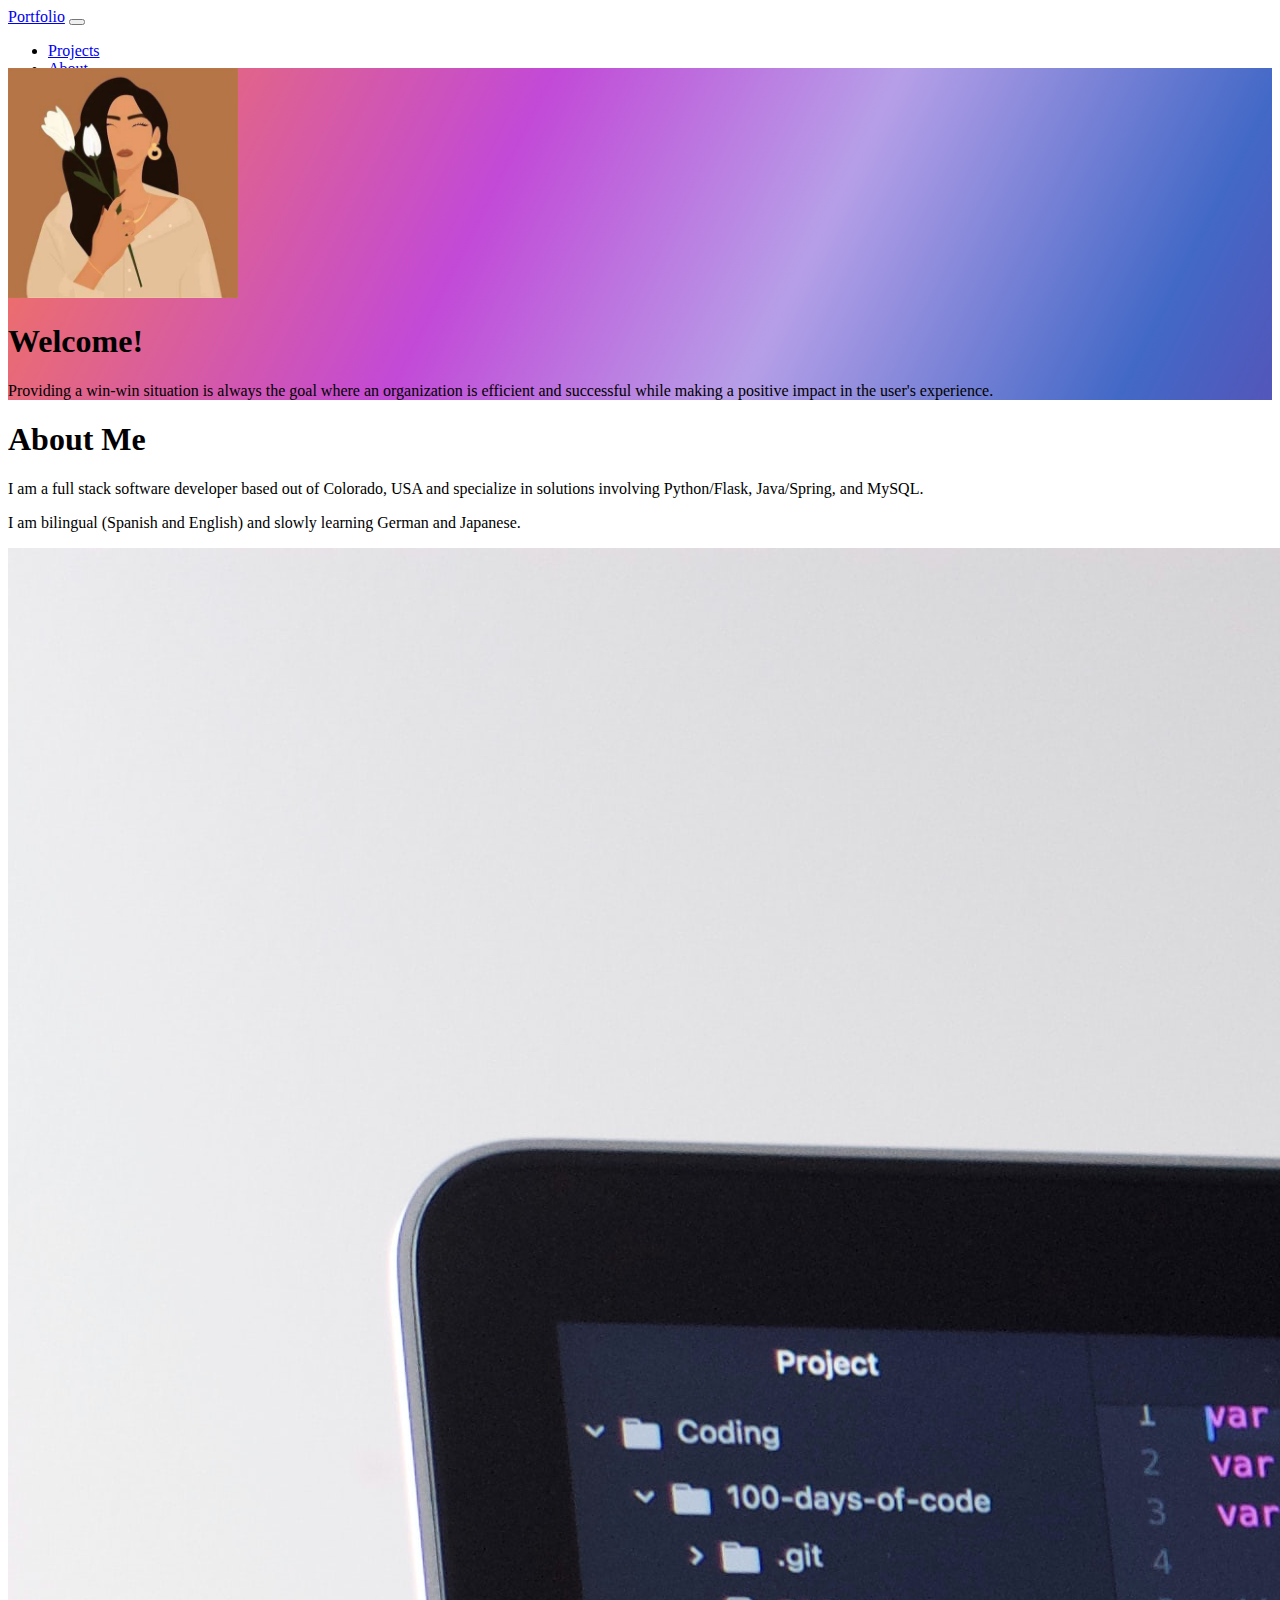
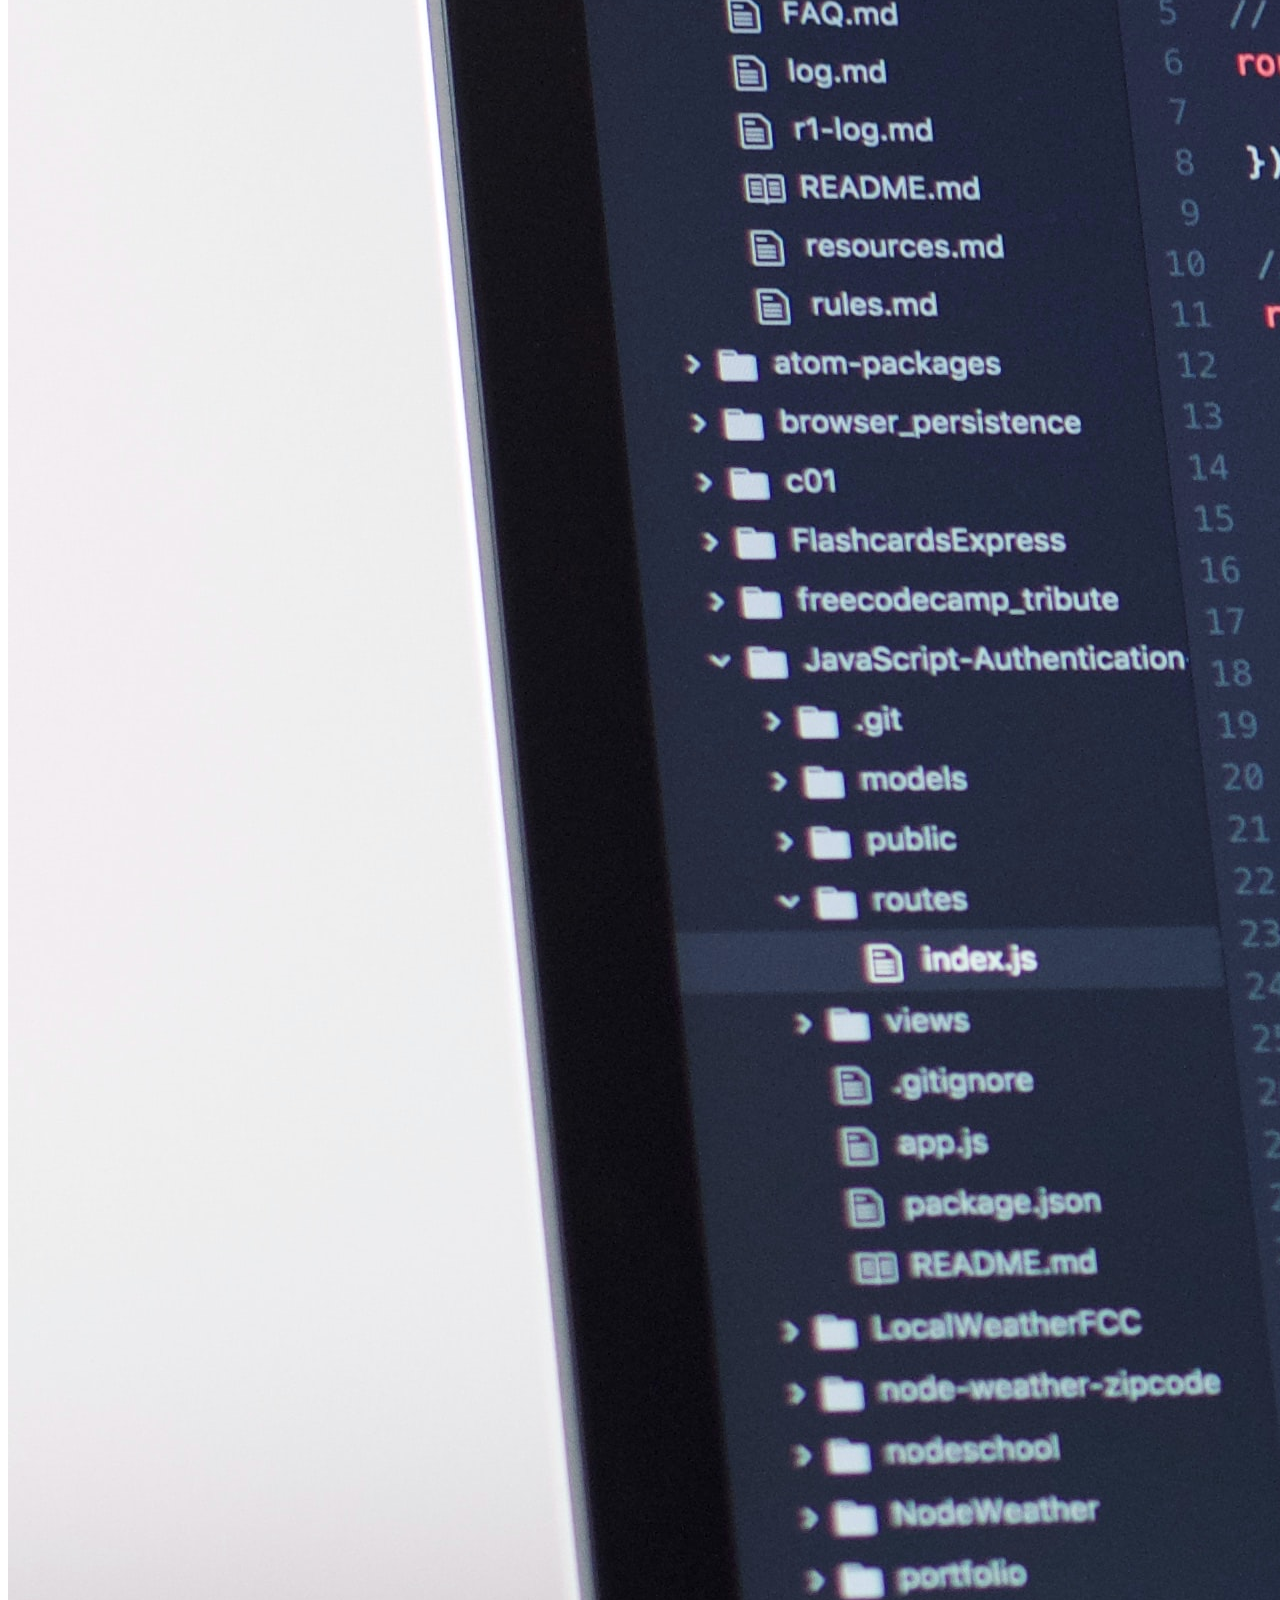
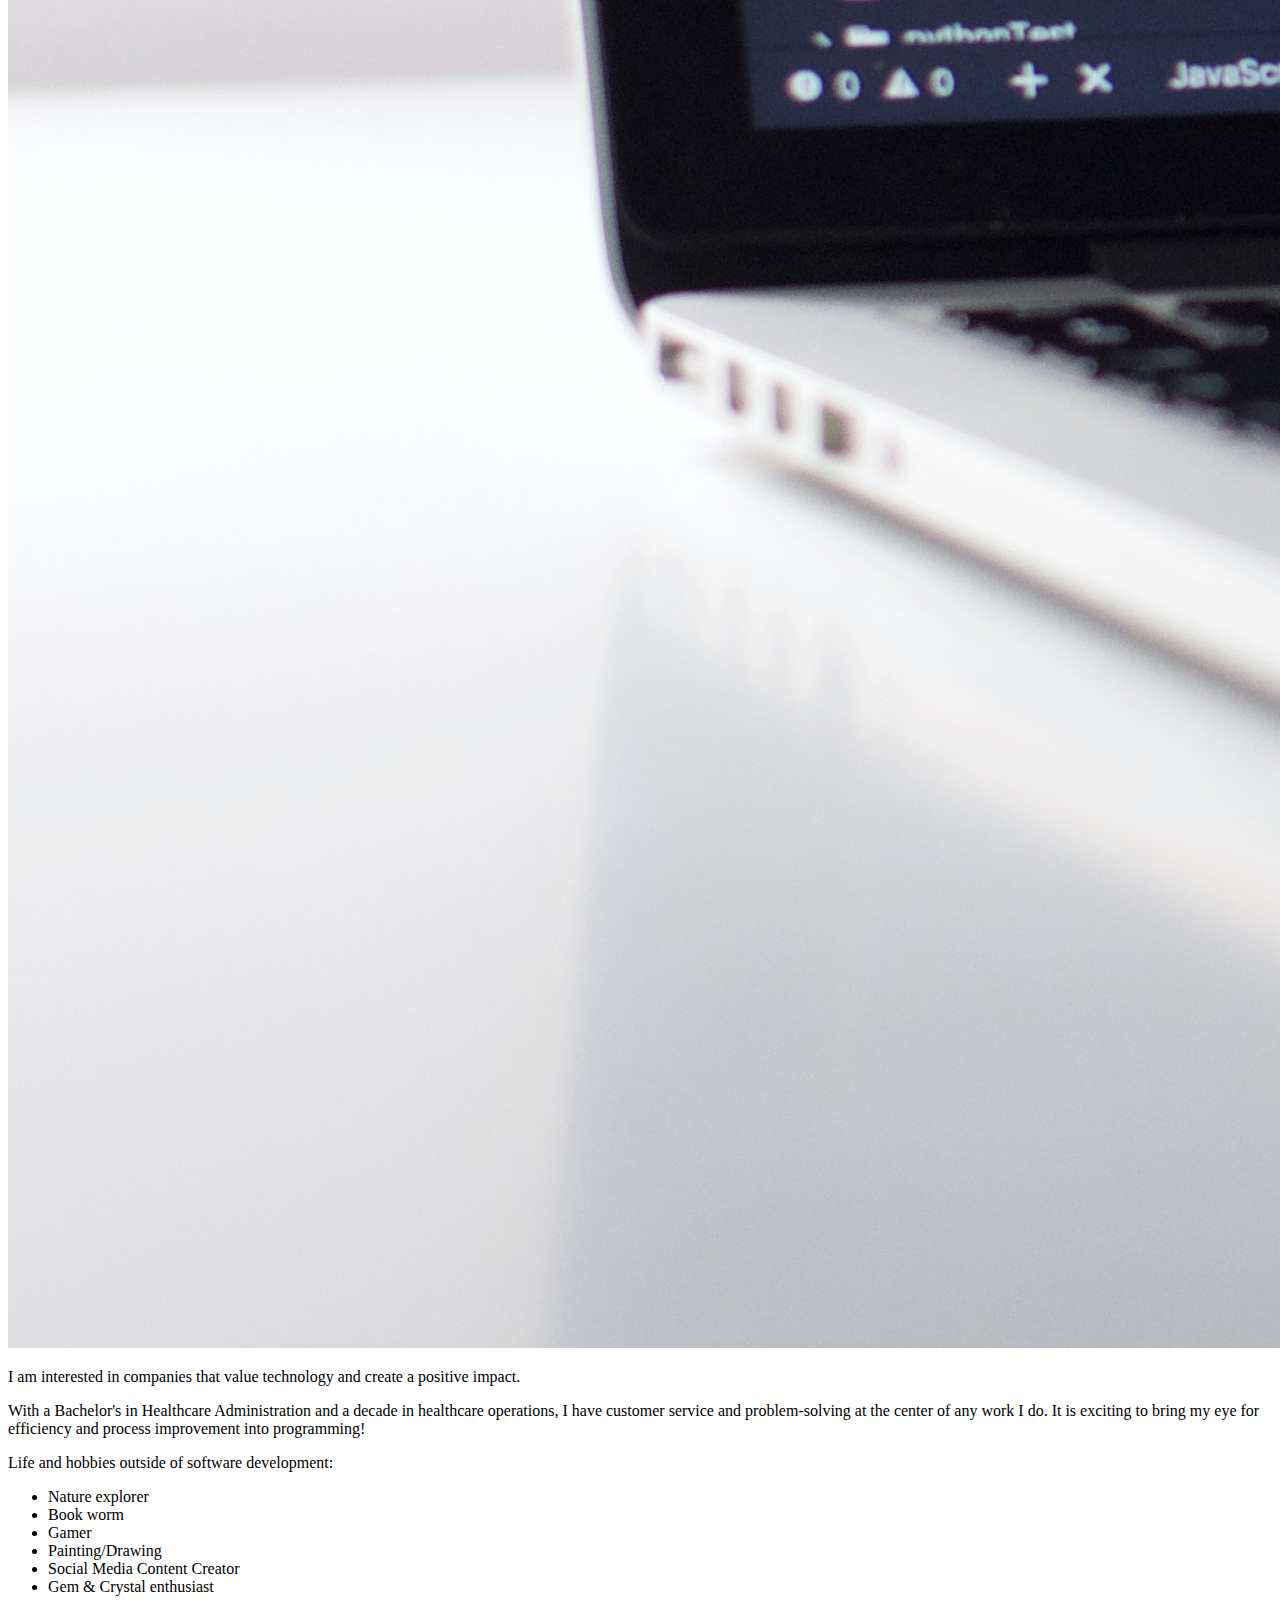
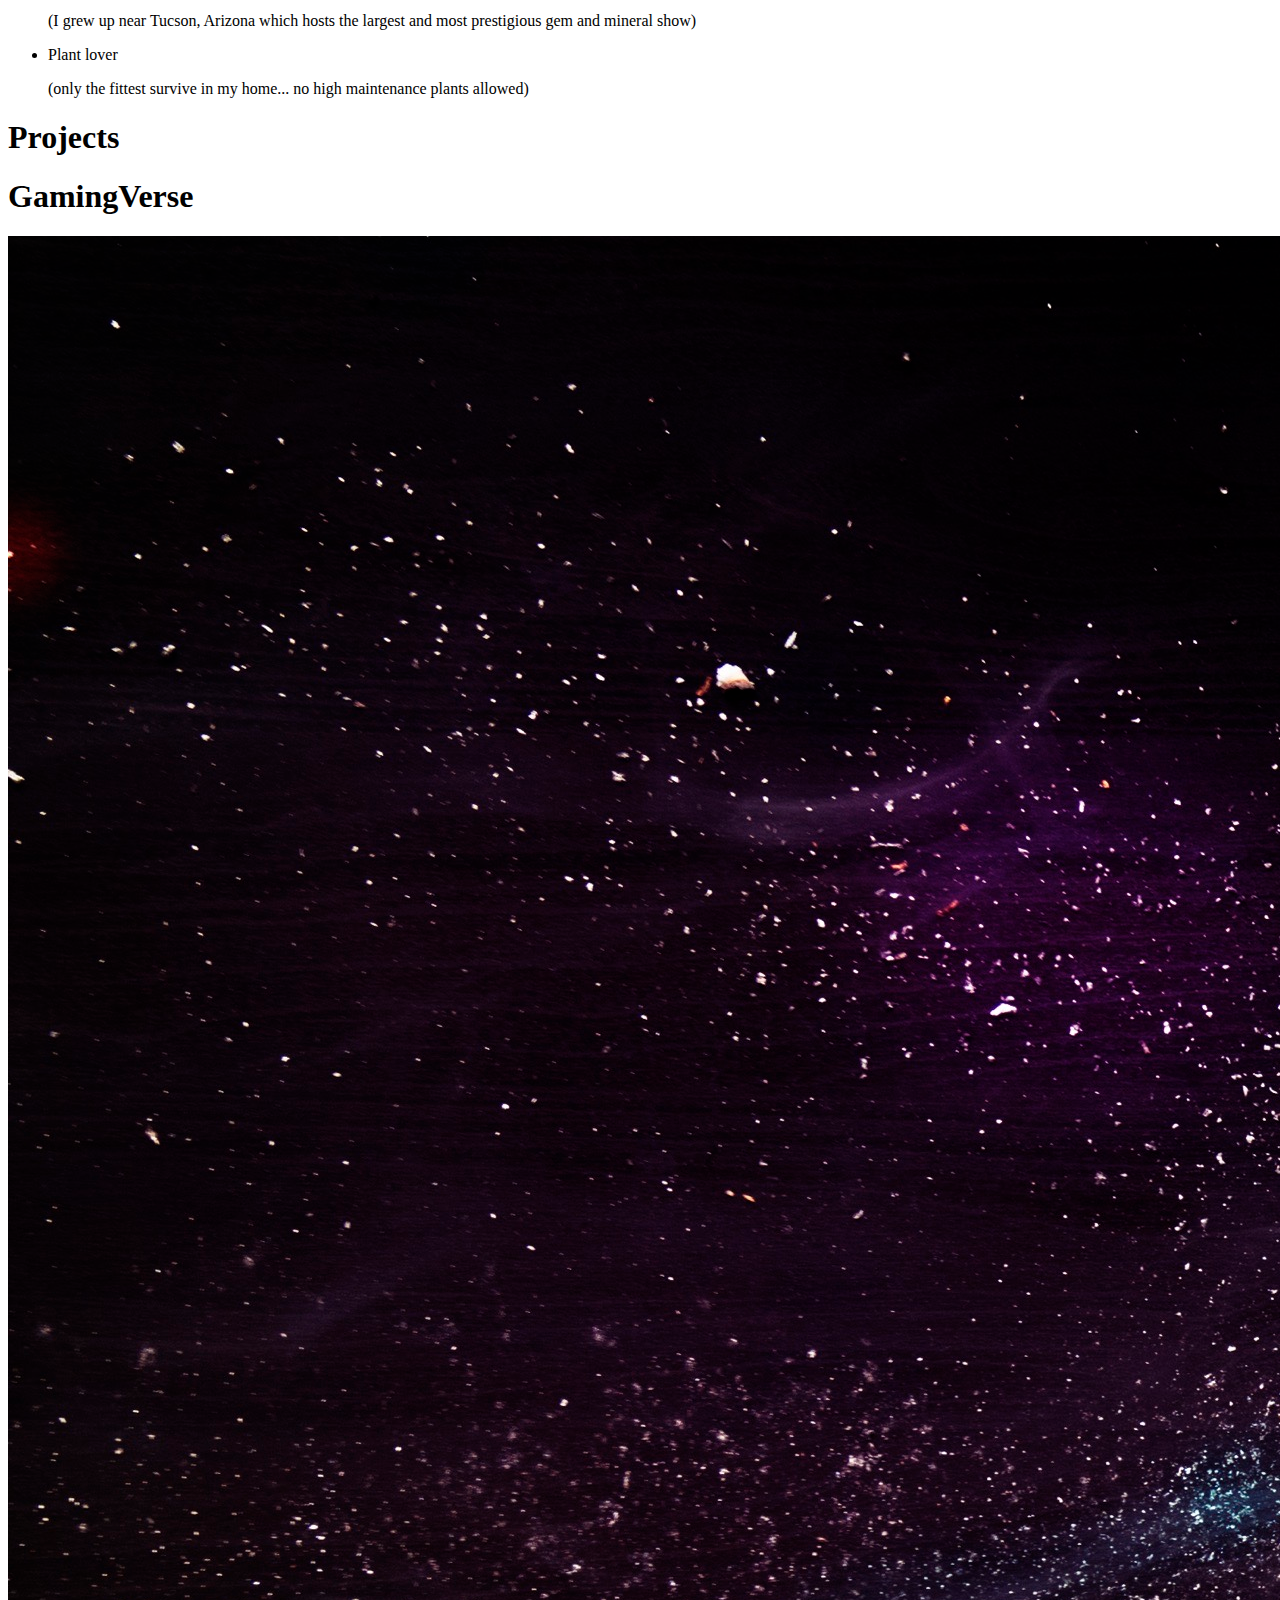
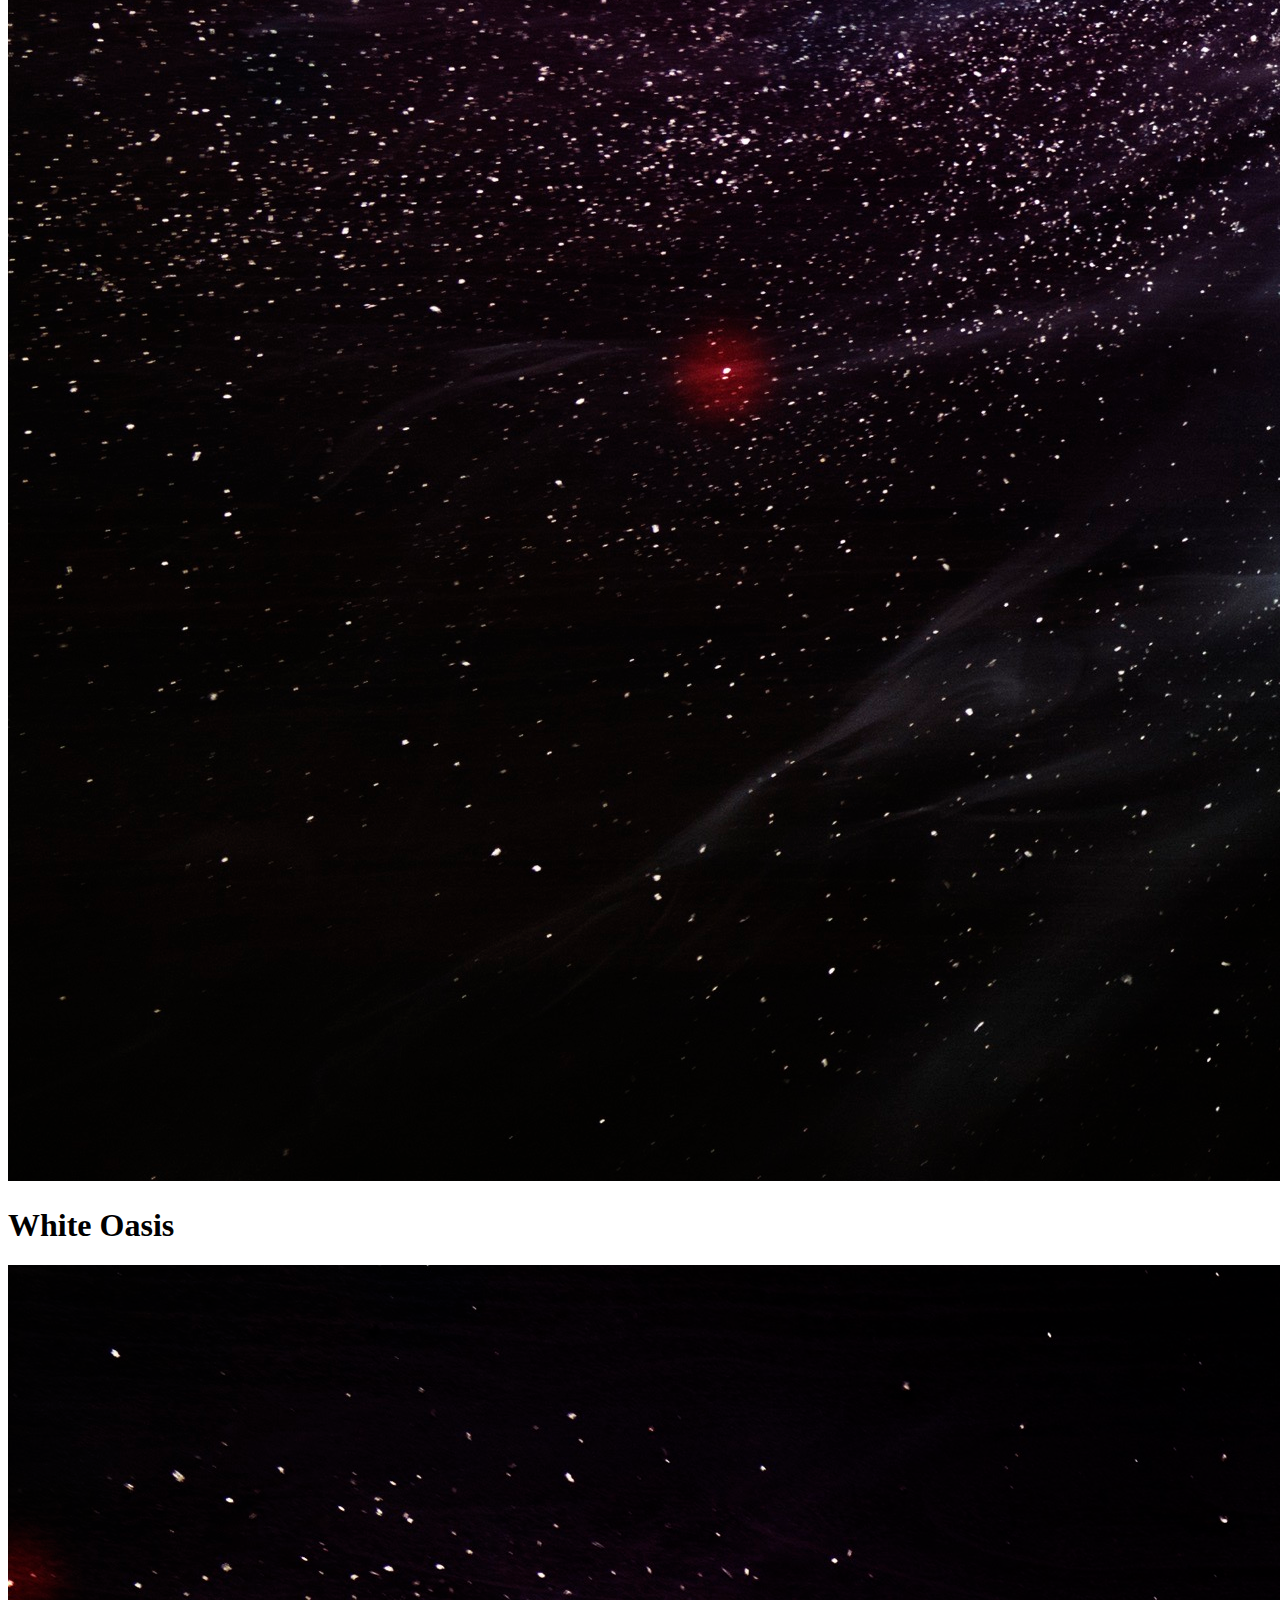
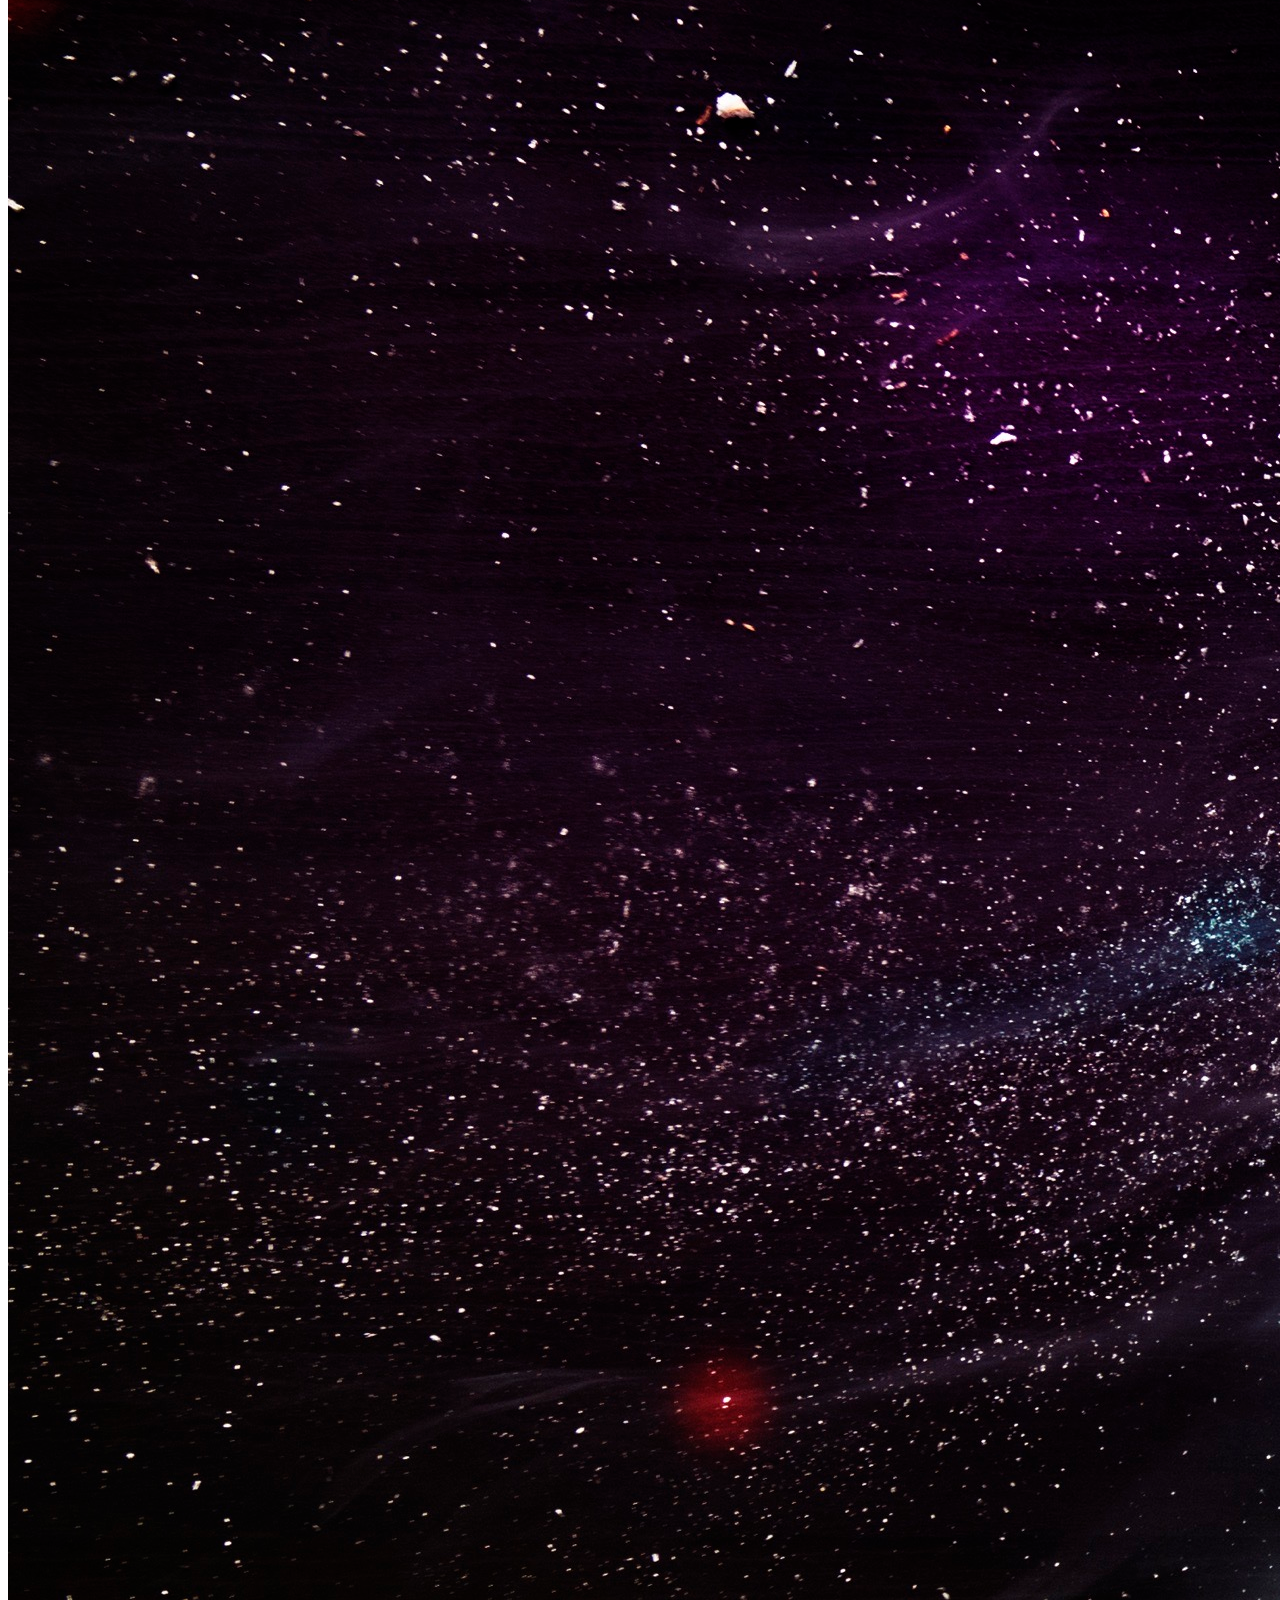
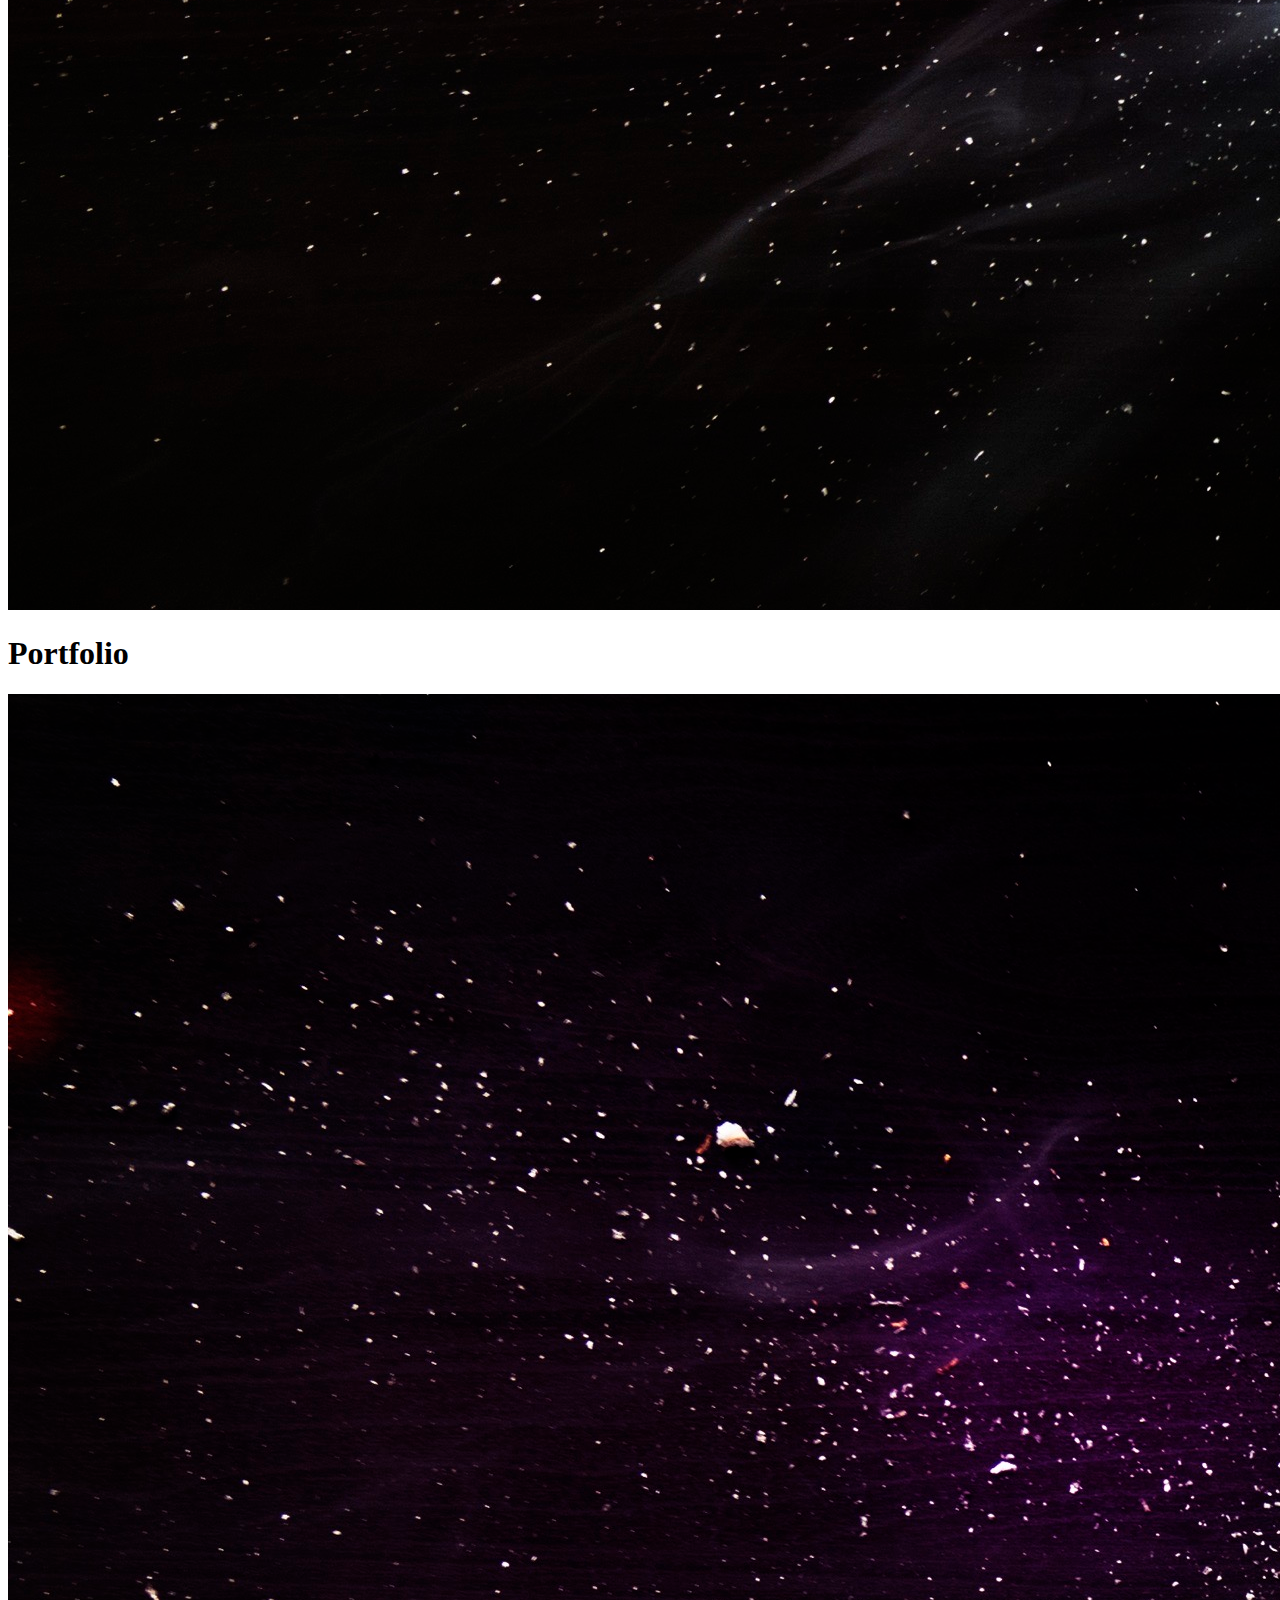
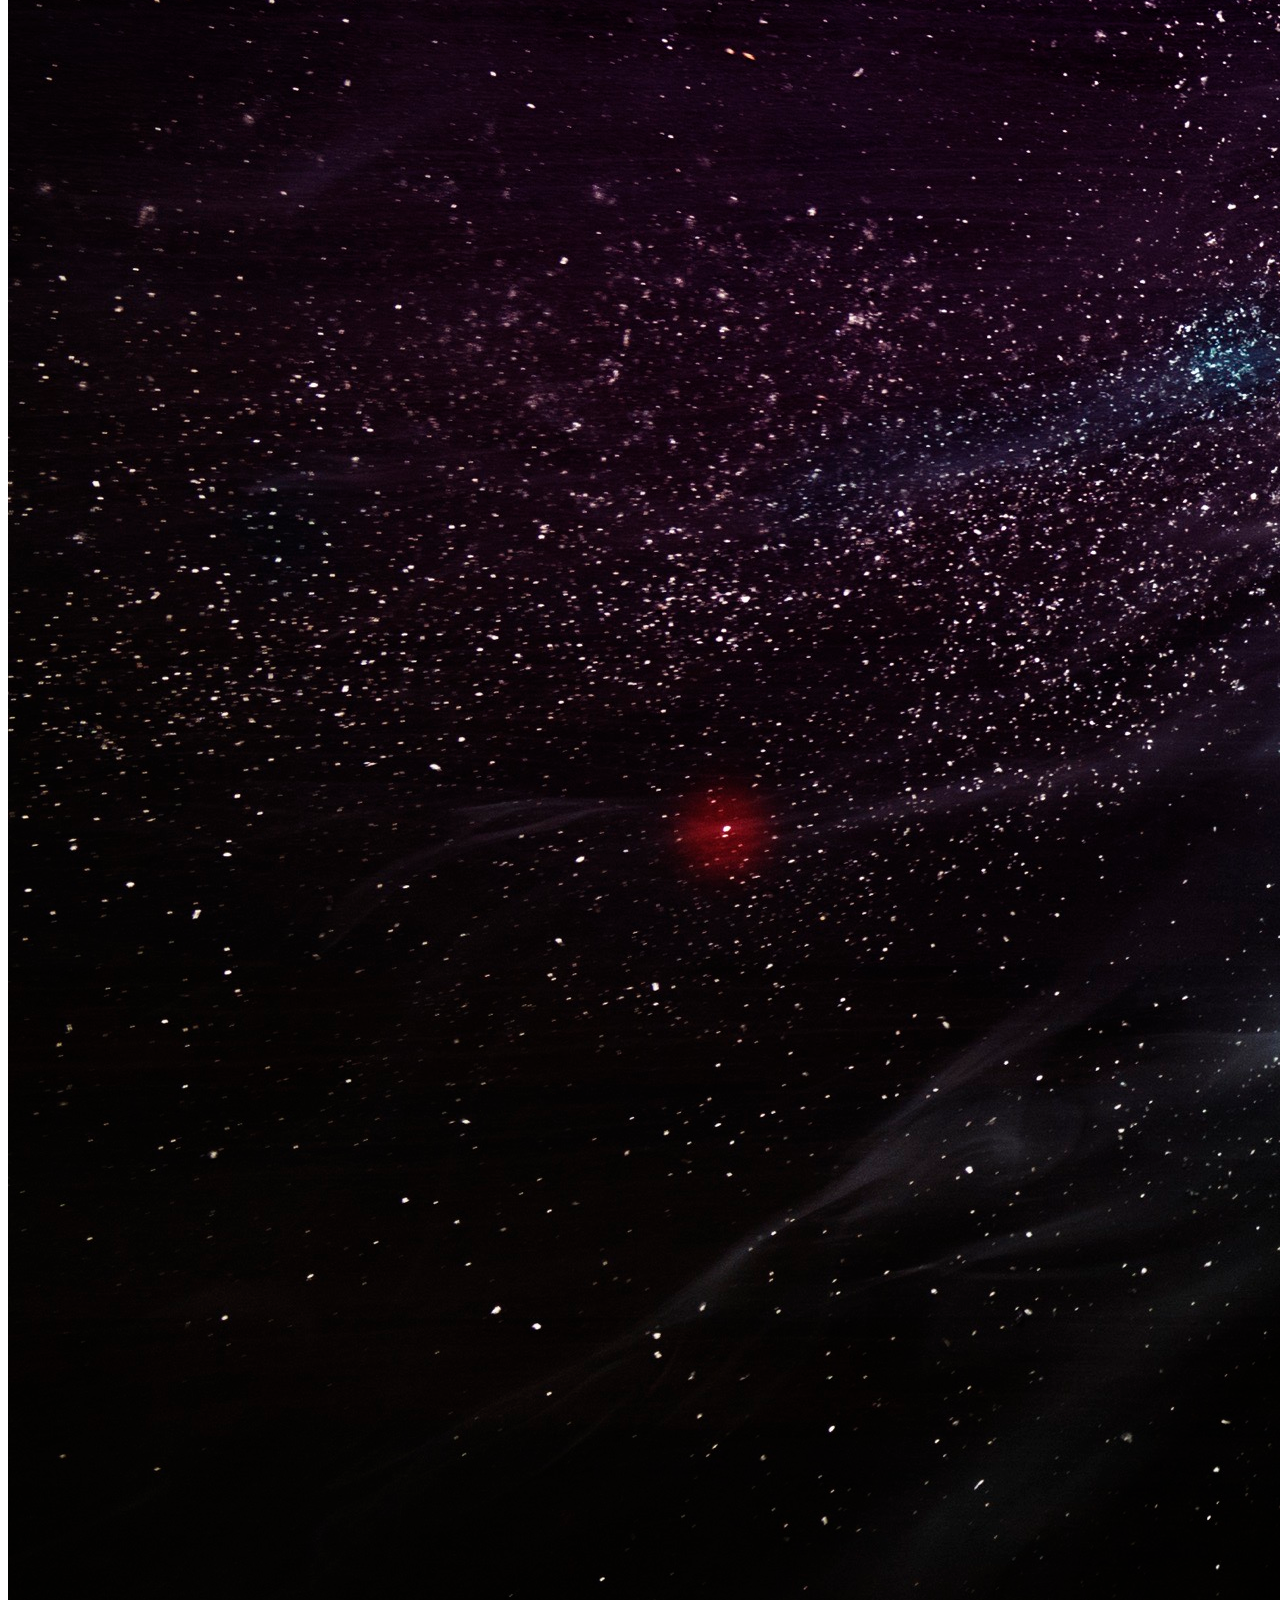
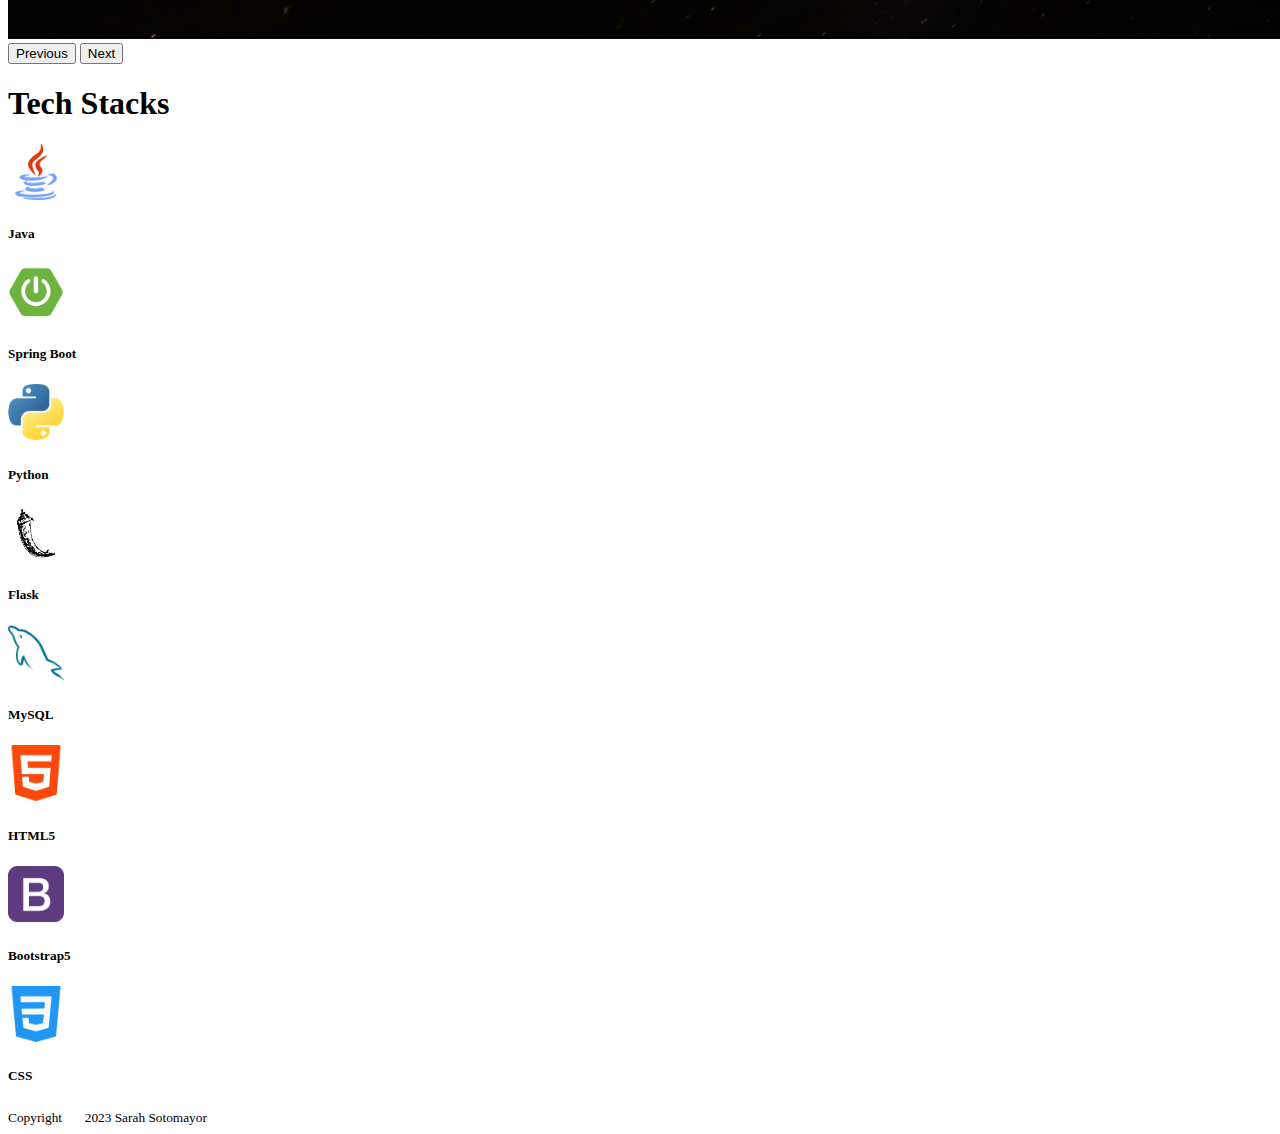
==== index.html @ ca064035 "updating" ====
<!DOCTYPE html>
<html lang="en">

<head>
    <meta charset="UTF-8">
    <meta http-equiv="X-UA-Compatible" content="IE=edge">
    <meta name="viewport" content="width=device-width, initial-scale=1.0">
    <title>Portfolio</title>
    <link href="https://cdn.jsdelivr.net/npm/bootstrap@5.3.0-alpha1/dist/css/bootstrap.min.css" rel="stylesheet"
        integrity="sha384-GLhlTQ8iRABdZLl6O3oVMWSktQOp6b7In1Zl3/Jr59b6EGGoI1aFkw7cmDA6j6gD" crossorigin="anonymous">
    <link rel="stylesheet" href="https://cdn.jsdelivr.net/npm/bootstrap-icons@1.10.3/font/bootstrap-icons.css">
    <link rel="stylesheet" href="static/css/style.css">
</head>

<!--TODO: ADJUST SCROLLSPY TO NOT COVER HEADINGS-->
<body data-spy="scroll" data-target=".navbar" data-offset="-80">

    <header style="height: 60px;">
        <nav class="navbar navbar-expand-lg navbar-dark fixed-top bg-info bg-opacity-75" style="height: 60px;">
            <div class="container-fluid">
                <a class="navbar-brand text-white ms-3" href="#">Portfolio</a>
                <button class="navbar-toggler" type="button" data-bs-toggle="collapse"
                    data-bs-target="#navbarSupportedContent" aria-controls="navbarSupportedContent" aria-expanded="false"
                    aria-label="Toggle navigation">
                    <span class="navbar-toggler-icon"></span>
                </button>
                <div class="collapse navbar-collapse" id="navbarSupportedContent">
                    <ul class="navbar-nav ms-auto mb-2 mb-lg-0">
                        <li class="nav-item">
                            <a class="nav-link text-decoration-none text-white me-5" href="#sectionProjects">Projects</a>
                        </li>
                        <li class="nav-item">
                            <a class="nav-link text-decoration-none text-white me-5" href="#sectionAbout">About</a>
                        </li>
                        <li class="nav-item">
                            <a href="https://www.linkedin.com/in/sarahstmyr/" class="btn btn-lg rounded px-1 py-1 me-3">
                                <svg xmlns="http://www.w3.org/2000/svg" width="26" height="26" fill="rgba(255, 255, 255, 1)" class="bi bi-linkedin" viewBox="0 0 16 16">
                                    <path d="M0 1.146C0 .513.526 0 1.175 0h13.65C15.474 0 16 .513 16 1.146v13.708c0 .633-.526 1.146-1.175 1.146H1.175C.526 16 0 15.487 0 14.854V1.146zm4.943 12.248V6.169H2.542v7.225h2.401zm-1.2-8.212c.837 0 1.358-.554 1.358-1.248-.015-.709-.52-1.248-1.342-1.248-.822 0-1.359.54-1.359 1.248 0 .694.521 1.248 1.327 1.248h.016zm4.908 8.212V9.359c0-.216.016-.432.08-.586.173-.431.568-.878 1.232-.878.869 0 1.216.662 1.216 1.634v3.865h2.401V9.25c0-2.22-1.184-3.252-2.764-3.252-1.274 0-1.845.7-2.165 1.193v.025h-.016a5.54 5.54 0 0 1 .016-.025V6.169h-2.4c.03.678 0 7.225 0 7.225h2.4z"/>
                                </svg>
                            </a>
                        </li>
                        <li class="nav-item">
                            <a href="https://github.com/sarahsotomayor" class="btn btn-lg rounded px-1 py-1">
                                <svg xmlns="http://www.w3.org/2000/svg" width="26" height="26" fill="rgba(255, 255, 255, 1)" class="bi bi-github" viewBox="0 0 16 16">
                                    <path d="M8 0C3.58 0 0 3.58 0 8c0 3.54 2.29 6.53 5.47 7.59.4.07.55-.17.55-.38 0-.19-.01-.82-.01-1.49-2.01.37-2.53-.49-2.69-.94-.09-.23-.48-.94-.82-1.13-.28-.15-.68-.52-.01-.53.63-.01 1.08.58 1.23.82.72 1.21 1.87.87 2.33.66.07-.52.28-.87.51-1.07-1.78-.2-3.64-.89-3.64-3.95 0-.87.31-1.59.82-2.15-.08-.2-.36-1.02.08-2.12 0 0 .67-.21 2.2.82.64-.18 1.32-.27 2-.27.68 0 1.36.09 2 .27 1.53-1.04 2.2-.82 2.2-.82.44 1.1.16 1.92.08 2.12.51.56.82 1.27.82 2.15 0 3.07-1.87 3.75-3.65 3.95.29.25.54.73.54 1.48 0 1.07-.01 1.93-.01 2.2 0 .21.15.46.55.38A8.012 8.012 0 0 0 16 8c0-4.42-3.58-8-8-8z"/>
                                </svg>
                            </a>
                        </li>
                    </ul>
                </div>
            </div>
        </nav>
    </header>

    <!--HOME/WELCOME SECTION-->
    <section class="home vh-100">
        <div class="container h-100">
            <div class="row h-100 align-items-center">
                <div class="col-6 d-flex justify-content-center pt-5">
                        <img src="static/images/profilepic.jpeg" alt="Profile Picture" 
                            class="rounded-circle"
                            style="width: 230px; height: 230px;">
                </div>
                <div class="col-6">
                    <div class="row text-center">
                        <h1 class="display-2 text-info mb-5">Welcome!</h1>
                        <p class="text-white text-center fs-5 fw-bold">
                            Providing a win-win situation is always the goal where an organization is 
                            efficient and successful while making a positive impact in the user's experience.        
                        </p>
                    </div>
                </div>
            </div>
        </div>
    </section>

    <!--ABOUT ME SECTION-->
    <section class="about py-5">
        <div class="container">
            <div class="row text-center scrollspy-example">
                <h1 class="display-5 border-bottom border-info-subtle" id="sectionAbout">
                    About Me
                </h1>
                <p class="text-muted">
                    I am a full stack software developer based out of Colorado, USA and
                    specialize in solutions involving Python/Flask, Java/Spring, and MySQL. 
                </p>
                <p class="text-muted">
                    I am bilingual (Spanish and English) and slowly learning German and Japanese.
                </p>
            </div>
        </div>
        <div class="container-fluid">
            <div class="row mt-5">
                <div class="col-lg-6 mt-2">
                    <img src="static/images/laptop.jpg" class="img-fluid" alt="">
                </div>
                <div class="col-lg-6 mt-4 mt-lg-0">
                    <p class="display-6 text-muted mb-3">    
                        I am interested in companies that value technology and 
                        create a positive impact.
                    </p>
                    <p>
                        With a Bachelor's in Healthcare Administration and a decade in healthcare 
                        operations, I have customer service and problem-solving at the center of 
                        any work I do. It is exciting to bring my eye for efficiency and process improvement 
                        into programming!
                    </p>
                    <p class="mb-0">
                        Life and hobbies outside of software development:
                        <ul>
                            <li>Nature explorer</li>
                            <li>Book worm</li>
                            <li>Gamer</li>
                            <li>Painting/Drawing</li>
                            <li>Social Media Content Creator</li>
                            <li>Gem & Crystal enthusiast
                                <p class="mb-0">
                                    (I grew up near Tucson, Arizona which hosts the largest and most 
                                prestigious gem and mineral show)
                                </p>
                            </li>
                            <li>Plant lover 
                                <p class="mb-0">
                                    (only the fittest survive in my home... 
                                    no high maintenance plants allowed)
                                </p>
                            </li>
                        </ul>
                    </p>
                </div>
            </div>
        </div>
    </section>


<!--PROJECT CAROUSEL SECTION-->
    <section class="mb-5" id="sectionProjects">
        <h1 class="display-5 text-center">Projects</h1>
        <div id="carouselExampleFade" class="carousel slide carousel-fade">
            <div class="carousel-inner">
                <div class="carousel-item active position-relative">
                    <div class="carousel-caption d-block position-absolute top-50 start-50 translate-middle">
                        <h1 class="display-1 fw-bolder">
                            GamingVerse
                        </h1>
                    </div>
                    <img src="static/images/ribbon-light-space.jpg" class="d-block w-100" alt="...">
                </div>
                <div class="carousel-item">
                    <div class="carousel-caption d-block position-absolute top-50 start-50 translate-middle">
                        <h1 class="display-1 fw-bolder">
                            White Oasis
                        </h1>
                    </div>
                    <img src="static/images/ribbon-light-space.jpg" class="d-block w-100" alt="...">
                </div>
                <div class="carousel-item">
                    <div class="carousel-caption d-block position-absolute top-50 start-50 translate-middle">
                        <h1 class="display-1 fw-bolder">
                            Portfolio
                        </h1>
                    </div>
                    <img src="static/images/ribbon-light-space.jpg" class="d-block w-100" alt="...">
                </div>
            </div>
            <button class="carousel-control-prev" type="button" data-bs-target="#carouselExampleFade"
                data-bs-slide="prev">
                <span class="carousel-control-prev-icon" aria-hidden="true"></span>
                <span class="visually-hidden">Previous</span>
            </button>
            <button class="carousel-control-next" type="button" data-bs-target="#carouselExampleFade"
                data-bs-slide="next">
                <span class="carousel-control-next-icon" aria-hidden="true"></span>
                <span class="visually-hidden">Next</span>
            </button>
        </div>
    </section>

    <!--TECH STACKS-->
    <section>
        <div class="container-fluid">
            <h1 class="display-5 border-bottom pb-3 border-info text-center">
                Tech Stacks
            </h1>
            <div class="row mt-5 text-center">
                <div class="col-3">
                    <img src="static/images/java.png" alt="Java Logo" width="56" height="56" class="mb-3">
                    <h5 class="font-monospace mb-3">
                        Java
                    </h5>
                </div>
                <div class="col-3">
                    <img src="static/images/springboot.png" alt="Spring Boot Logo" width="56" height="56" class="mb-3">
                    <h5 class="font-monospace mb-3">
                        Spring Boot
                    </h5>
                </div>
                <div class="col-3">
                    <img src="static/images/python.png" alt="Python Logo" width="56" height="56" class="mb-3">
                    <h5 class="font-monospace mb-3">
                        Python
                    </h5>
                </div>
                <div class="col-3">
                    <img src="static/images/flask.png" alt="Flask Logo" width="56" height="56" class="mb-3">
                    <h5 class="font-monospace mb-3">
                        Flask
                    </h5>
                </div>
                <div class="col-3">
                    <img src="static/images/mysql.png" alt="MySQL Logo" width="56" height="56" class="mb-3">
                    <h5 class="font-monospace mb-3">
                        MySQL
                    </h5>
                </div>
                <div class="col-3">
                    <img src="static/images/html-5.png" alt="HTML Logo" width="56" height="56" class="mb-3">
                    <h5 class="font-monospace mb-3">
                        HTML5
                    </h5>
                </div>
                <div class="col-3">
                    <img src="static/images/bootstrap.png" alt="Bootstrap Logo" width="56" height="56" class="mb-3">
                    <h5 class="font-monospace mb-3">
                        Bootstrap5
                    </h5>
                </div>
                <div class="col-3">
                    <img src="static/images/css-3.png" alt="CSS Logo" width="56" height="56" class="mb-3">
                    <h5 class="font-monospace mb-3">
                        CSS
                    </h5>
                </div>
            </div>
        </div>
    </section>

    <!--FOOTER-->
    <footer class="footer bg-dark">
        <div class="container pt-3">
            <div class="text-center mt-5">
                <small class="text-white">
                    Copyright 
                    <svg xmlns="http://www.w3.org/2000/svg" width="16" height="16" fill="white"
                    class="bi bi-c-circle" viewBox="0 0 16 16">
                    <path d="M1 8a7 7 0 1 0 14 0A7 7 0 0 0 1 8Zm15 0A8 8 0 1 1 0 8a8 8 0 0 1 16 0ZM8.146 4.992c-1.212 0-1.927.92-1.927 2.502v1.06c0 1.571.703 2.462 1.927 2.462.979 0 1.641-.586 1.729-1.418h1.295v.093c-.1 1.448-1.354 2.467-3.03 2.467-2.091 0-3.269-1.336-3.269-3.603V7.482c0-2.261 1.201-3.638 3.27-3.638 1.681 0 2.935 1.054 3.029 2.572v.088H9.875c-.088-.879-.768-1.512-1.729-1.512Z" />
                    </svg>
                    2023 Sarah Sotomayor
                </small>
            </div>
        </div>
    </footer>

    <script src="https://cdn.jsdelivr.net/npm/bootstrap@5.3.0-alpha1/dist/js/bootstrap.bundle.min.js"
        integrity="sha384-w76AqPfDkMBDXo30jS1Sgez6pr3x5MlQ1ZAGC+nuZB+EYdgRZgiwxhTBTkF7CXvN"
        crossorigin="anonymous"></script>

</body>

</html>
---- static/css/style.css ----
/* NEEDED FOR SCROLLSPY */
body {
    position: relative;
}

/* HOME IMAGE COVER */
.home {
    background: linear-gradient(117deg, rgba(250,89,26,0.8) 0%, rgba(179,28,205,0.8) 34%, rgba(164,135,226,0.8) 54%, rgba(19,67,184,0.8) 76%, rgba(77,4,144,0.8) 100%), url(../images/linus-mimietz-gvptKmonylk-unsplash.jpg);
    background-size: cover;
    background-attachment: fixed;
}

/* FOOTER IMAGE COVER */
footer {
    background: linear-gradient(117deg, rgba(250,89,26,0.8) 0%, rgba(179,28,205,0.8) 34%, rgba(164,135,226,0.8) 54%, rgba(19,67,184,0.8) 76%, rgba(77,4,144,0.8) 100%), url(../images/linus-mimietz-gvptKmonylk-unsplash.jpg);
    background-size: cover;
    background-attachment: fixed;
}


/* CAROUSEL CONTROL ICONS */
.carousel-control-next-icon {
    height: 150px;
    width: 110px;
}

.carousel-control-prev-icon {
    height: 150px;
    width: 110px;
}
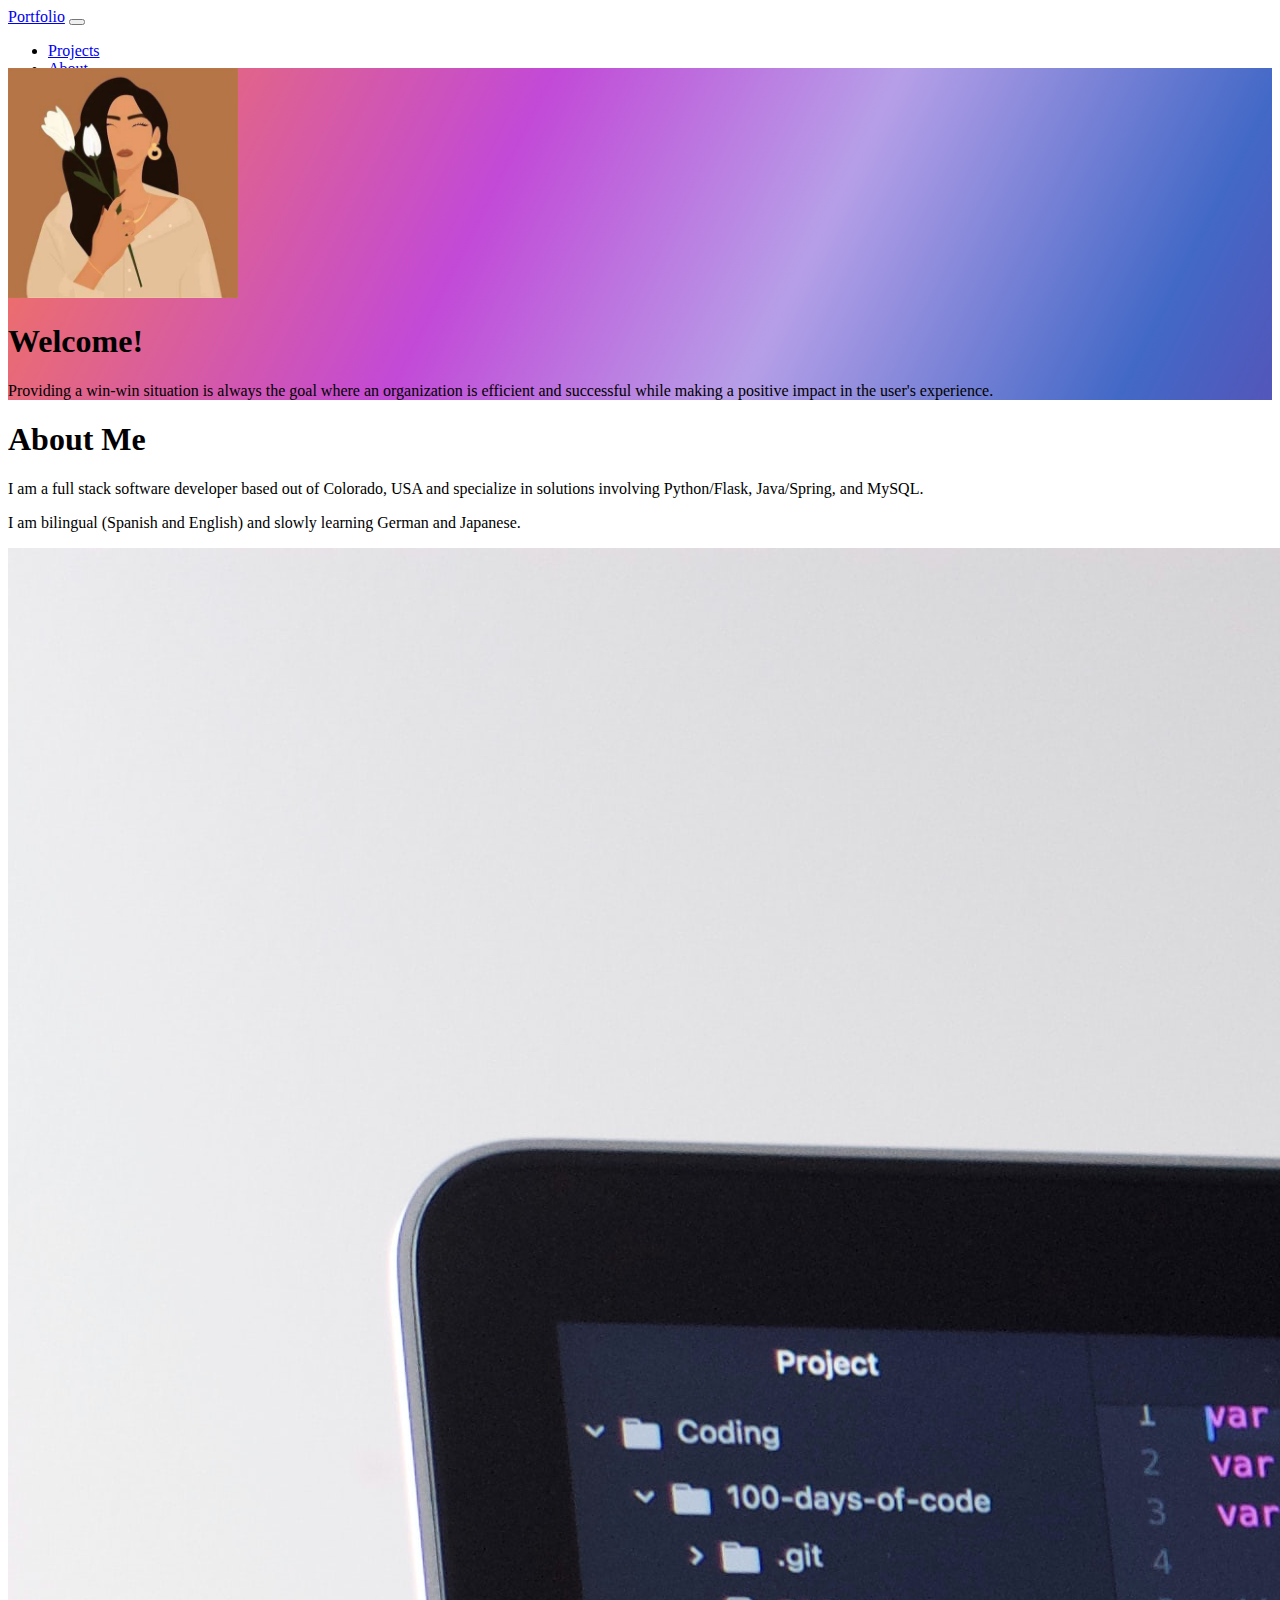
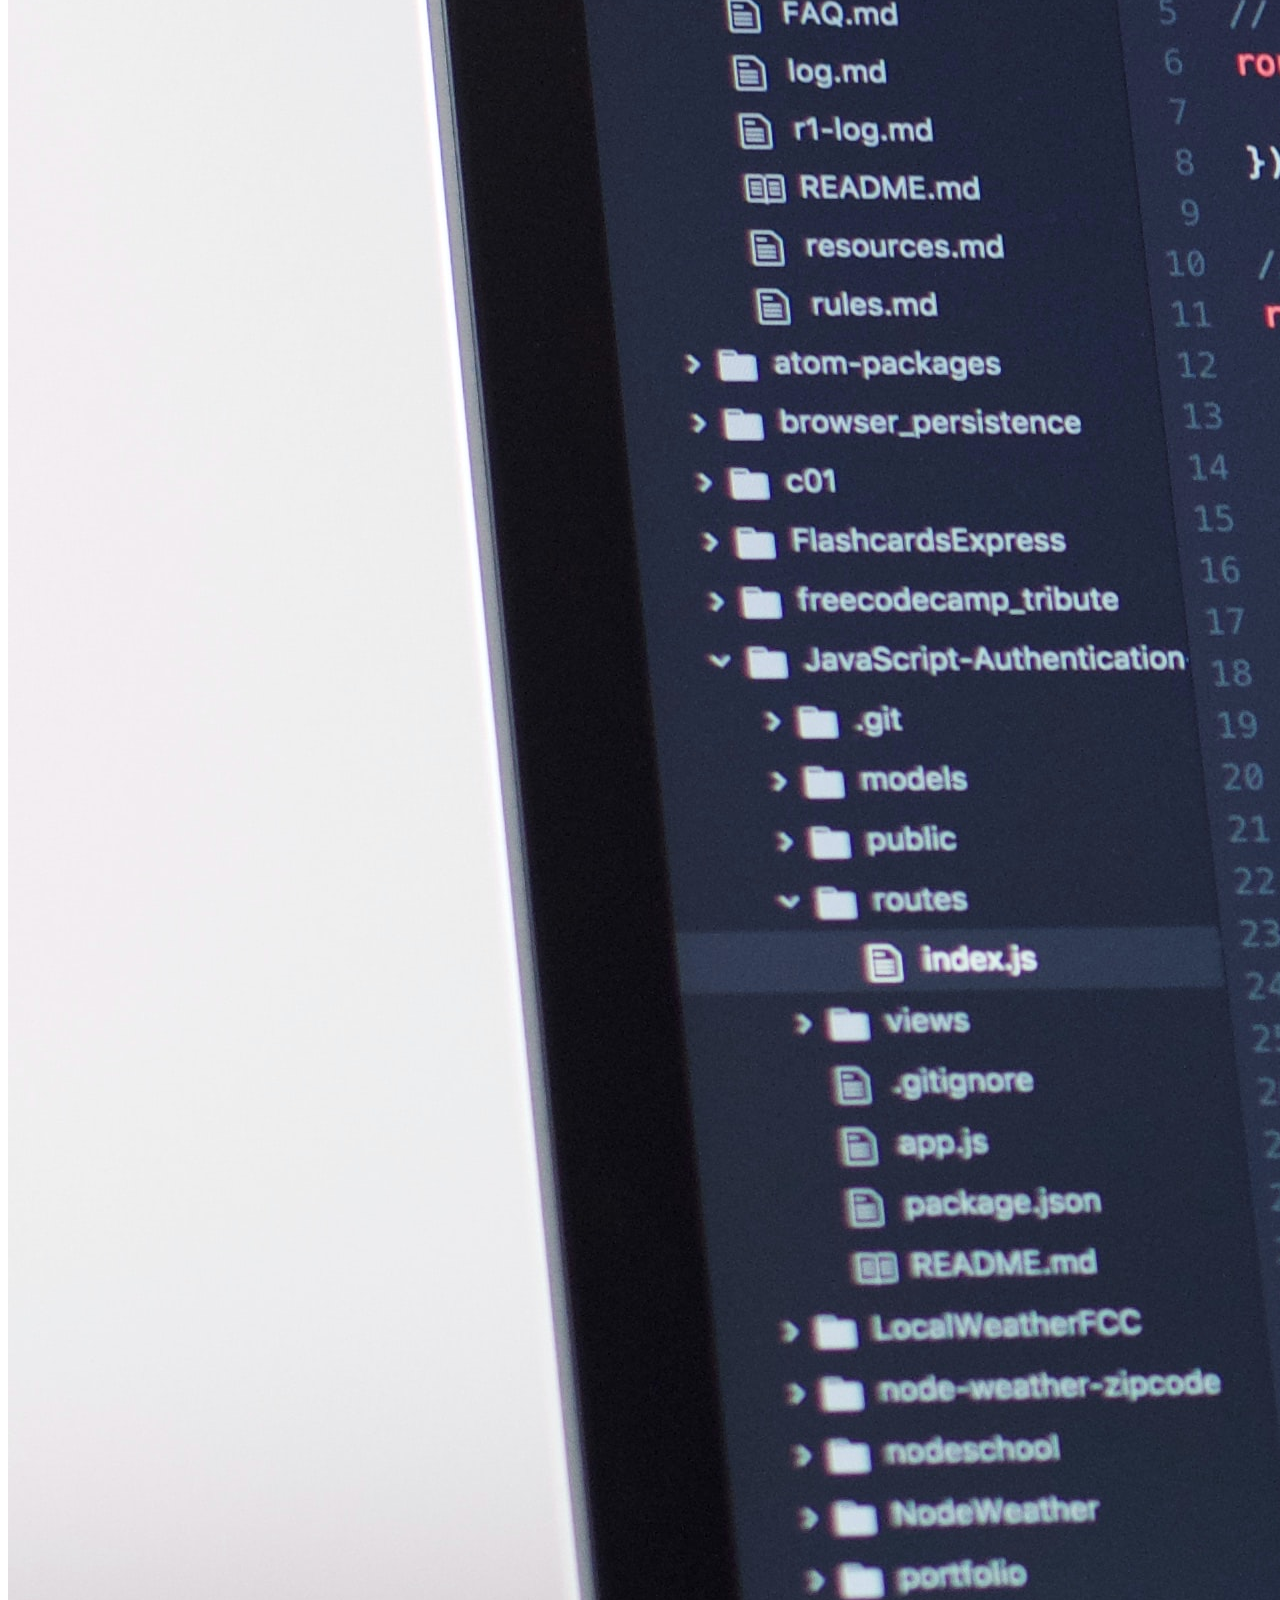
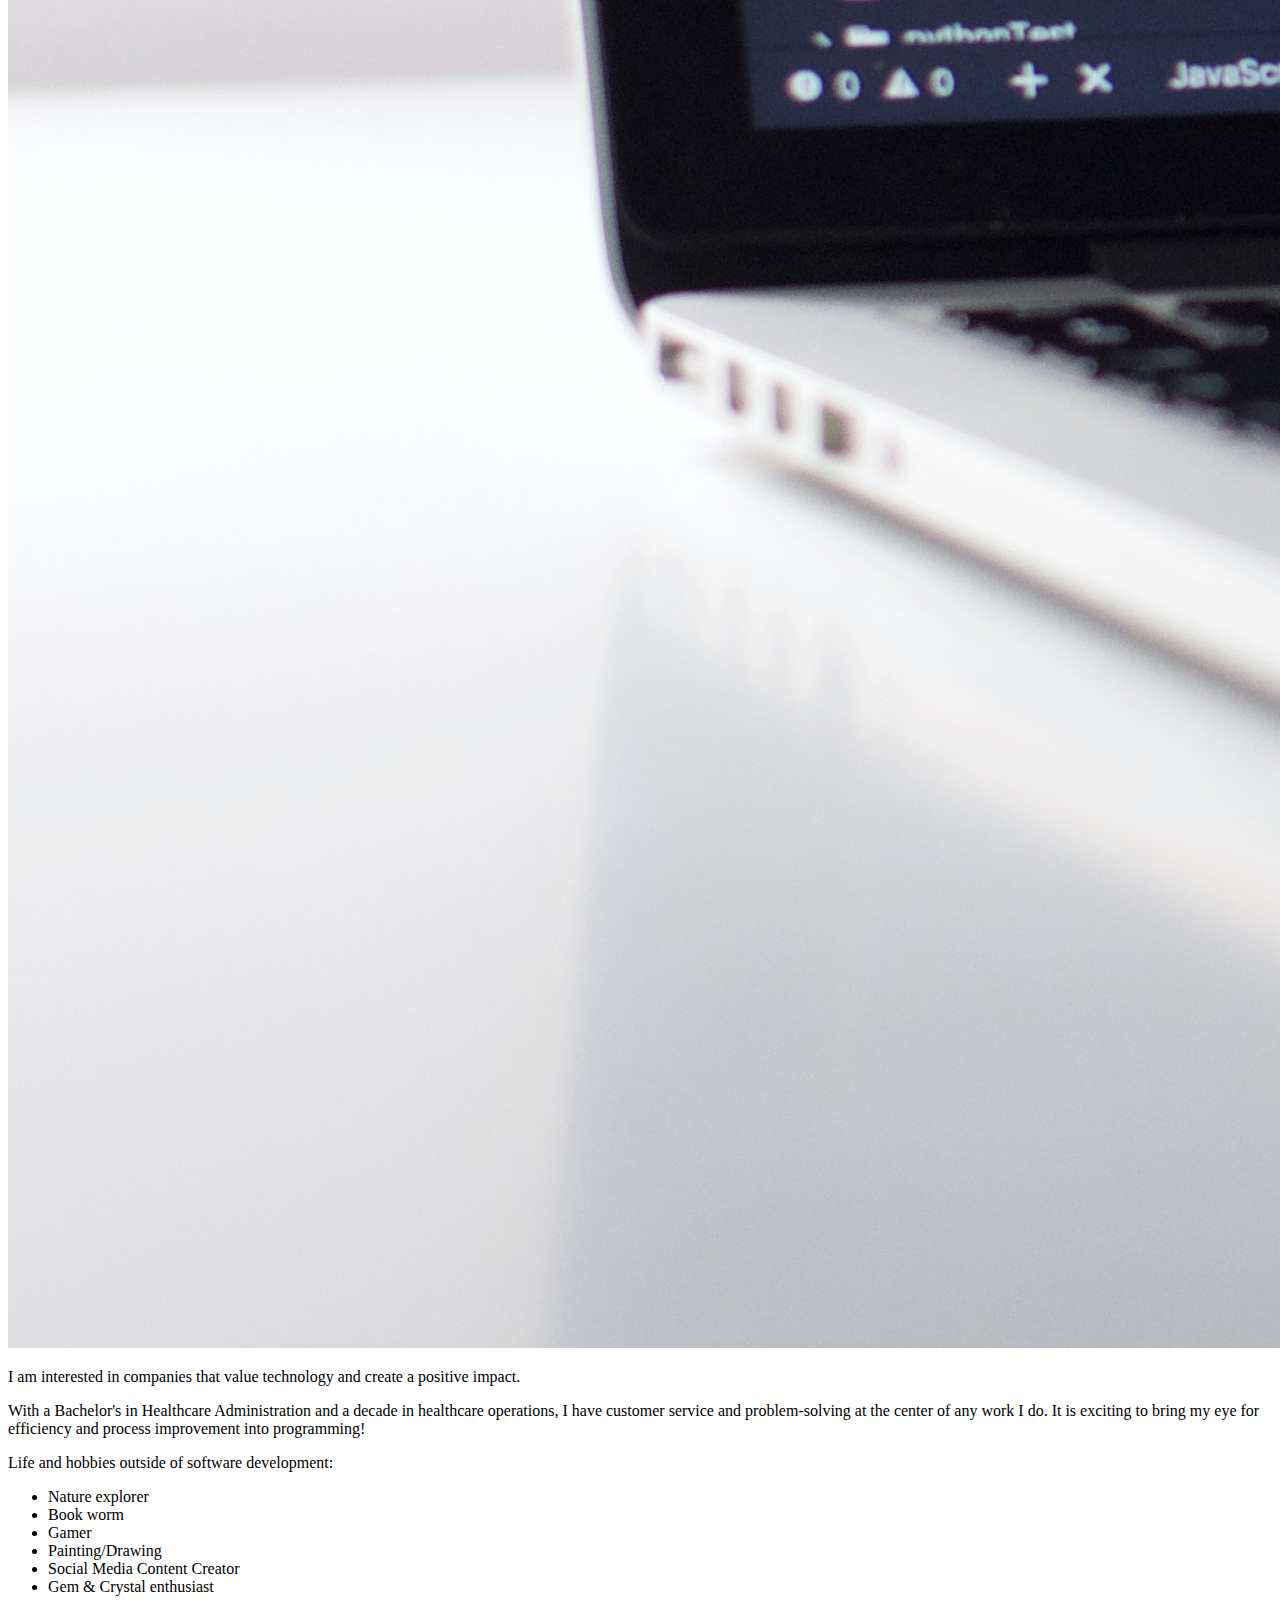
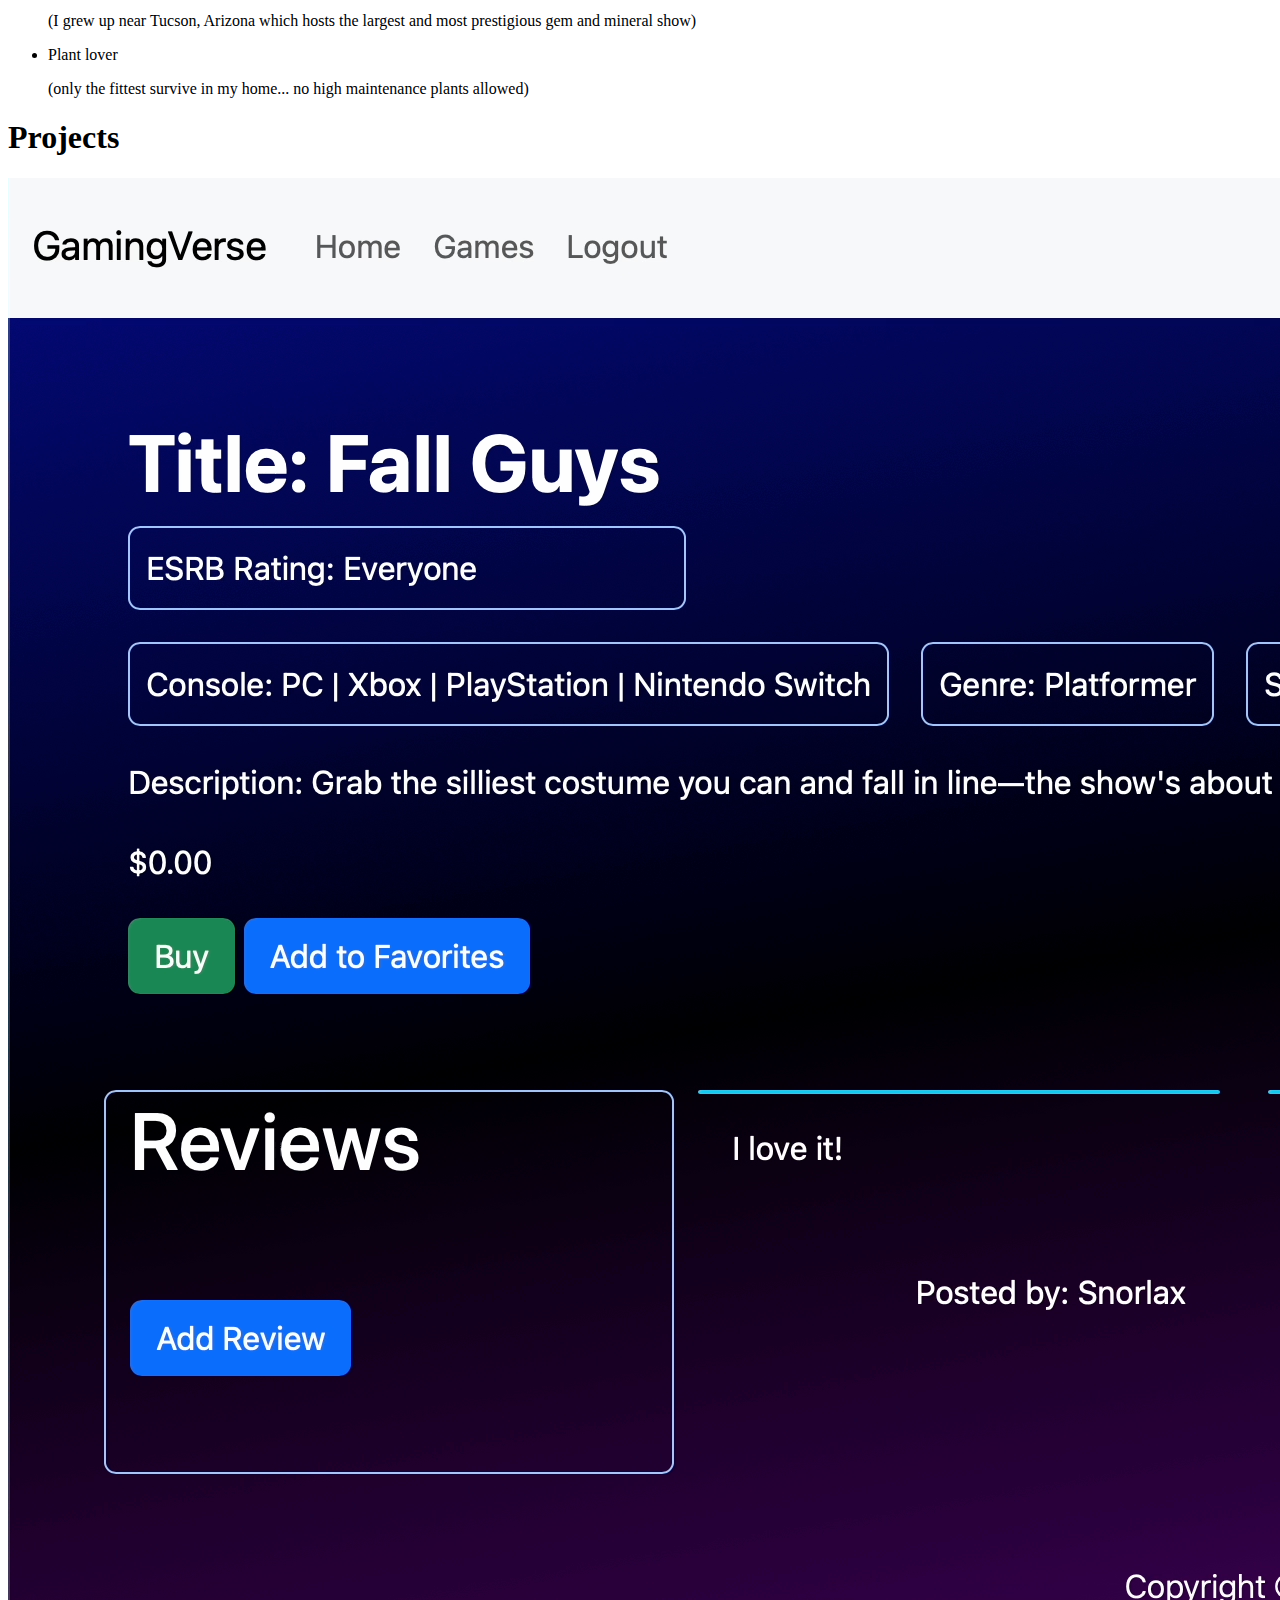
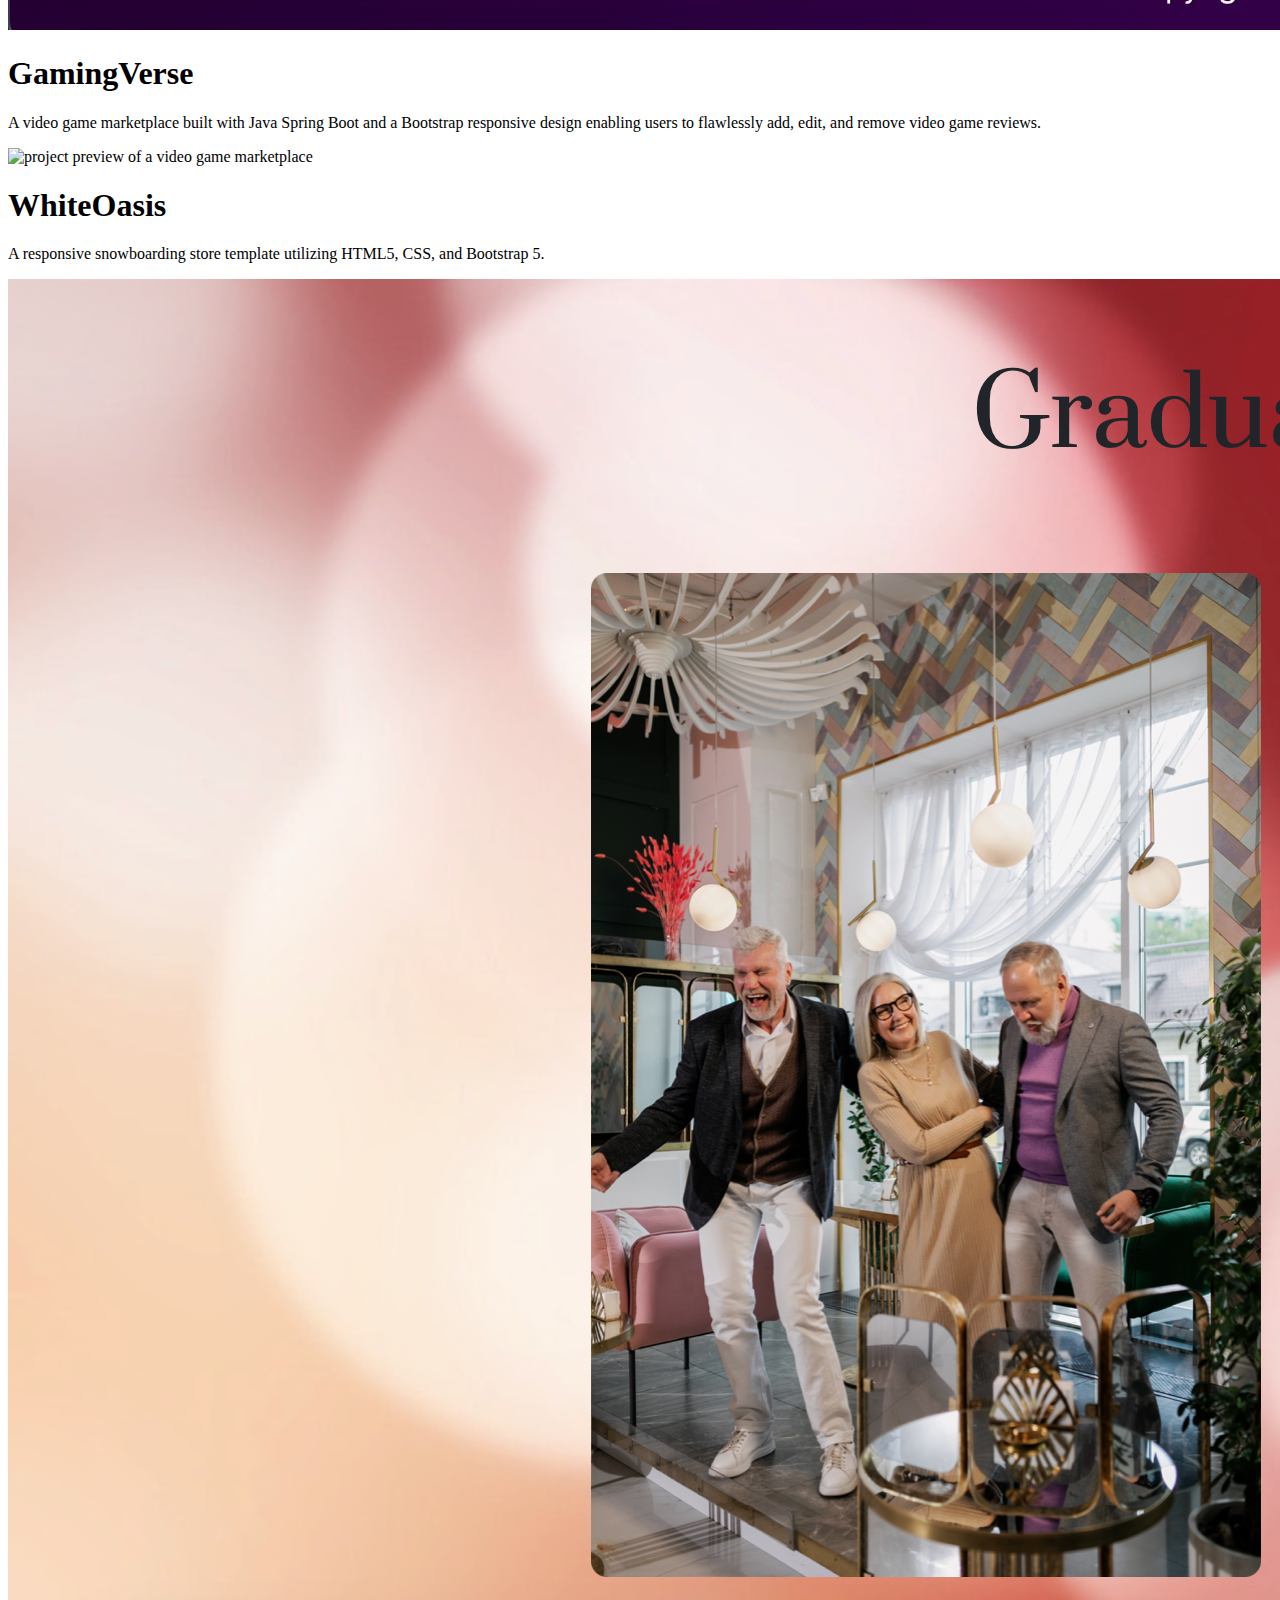
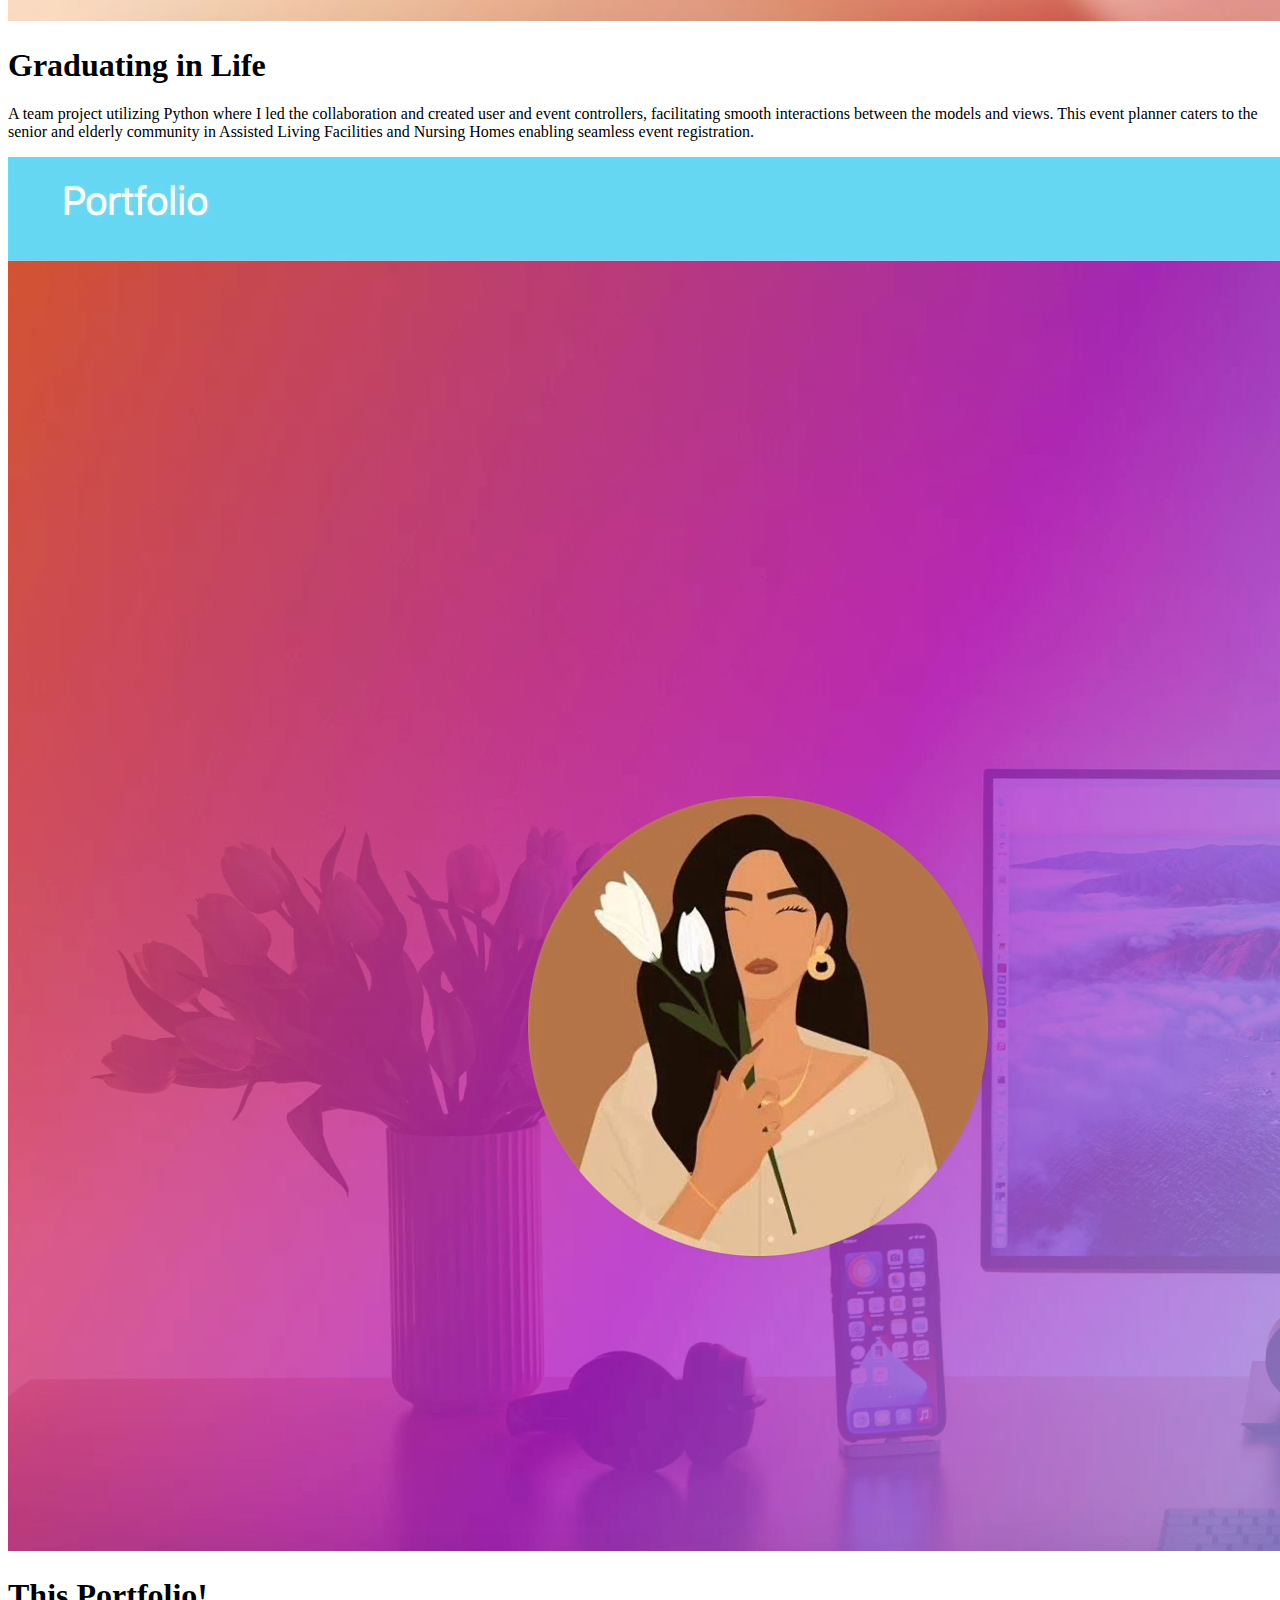
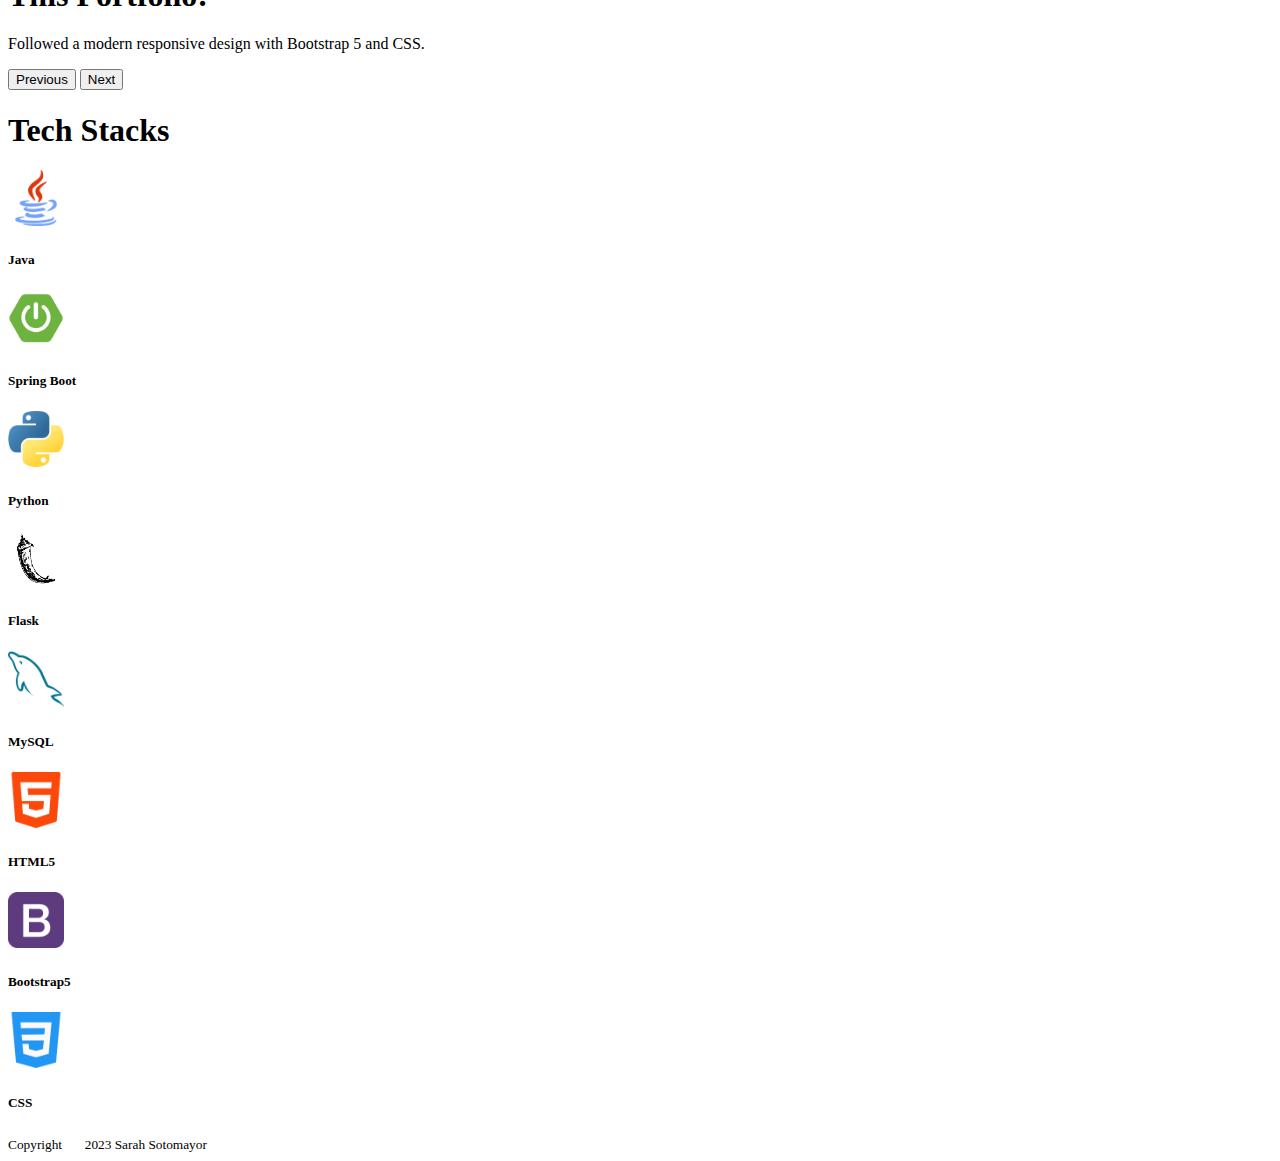
==== commit 7614fe69: "updated carousel with projects" ====
--- a/index.html
+++ b/index.html
@@ -139,29 +139,70 @@
         <h1 class="display-5 text-center">Projects</h1>
         <div id="carouselExampleFade" class="carousel slide carousel-fade">
             <div class="carousel-inner">
-                <div class="carousel-item active position-relative">
-                    <div class="carousel-caption d-block position-absolute top-50 start-50 translate-middle">
-                        <h1 class="display-1 fw-bolder">
-                            GamingVerse
-                        </h1>
-                    </div>
-                    <img src="static/images/ribbon-light-space.jpg" class="d-block w-100" alt="...">
-                </div>
-                <div class="carousel-item">
-                    <div class="carousel-caption d-block position-absolute top-50 start-50 translate-middle">
-                        <h1 class="display-1 fw-bolder">
-                            White Oasis
-                        </h1>
-                    </div>
-                    <img src="static/images/ribbon-light-space.jpg" class="d-block w-100" alt="...">
-                </div>
-                <div class="carousel-item">
-                    <div class="carousel-caption d-block position-absolute top-50 start-50 translate-middle">
-                        <h1 class="display-1 fw-bolder">
-                            Portfolio
-                        </h1>
-                    </div>
-                    <img src="static/images/ribbon-light-space.jpg" class="d-block w-100" alt="...">
+                <div class="carousel-item active position-relative p-5">
+                    <div class="row">
+                        <div class="col">
+                            <img class="d-block w-100" src="static/images/GamingVerse-Screenshot.png" alt="project preview of a video game marketplace">
+                        </div>
+                        <div class="col">
+                            <h1 class="fs-1 fw-bolder text-info fw-bold">
+                                GamingVerse
+                            </h1>
+                            <p class="text-light fw-bold">
+                                A video game marketplace built with Java Spring Boot and a Bootstrap responsive design
+                                enabling users to flawlessly add, edit, and remove video game reviews.
+                            </p>
+                        </div>
+                    </div>
+                </div>
+                <div class="carousel-item p-5">
+                    <div class="row">
+                        <div class="col">
+                            <img class="d-block w-100" src="static/images/WhiteOasis-Screenshot.png" alt="project preview of a video game marketplace">
+                        </div>
+                        <div class="col">
+                            <h1 class="fs-1 fw-bolder text-info fw-bold">
+                                WhiteOasis
+                            </h1>
+                            <p class="text-light fw-bold">
+                                A responsive snowboarding store template utilizing
+                                HTML5, CSS, and Bootstrap 5.
+                            </p>
+                        </div>
+                    </div>
+                </div>
+                <div class="carousel-item p-5">
+                    <div class="row">
+                        <div class="col">
+                            <img class="d-block w-100" src="static/images/GraduatingInLife-Screenshot.png" alt="project preview of a video game marketplace">
+                        </div>
+                        <div class="col">
+                            <h1 class="fs-1 fw-bolder text-info fw-bold">
+                                Graduating in Life
+                            </h1>
+                            <p class="text-light fw-bold">
+                                A team project utilizing Python where I led the collaboration and created
+                                user and event controllers, facilitating smooth interactions between the models and views.
+                                This event planner caters to the senior and elderly community in Assisted Living Facilities
+                                and Nursing Homes enabling seamless event registration. 
+                            </p>
+                        </div>
+                    </div>
+                </div>
+                <div class="carousel-item p-5">
+                    <div class="row">
+                        <div class="col">
+                            <img class="d-block w-100" src="static/images/Portfolio-Screenshot.png" alt="project preview of a video game marketplace">
+                        </div>
+                        <div class="col">
+                            <h1 class="fs-1 fw-bolder text-info fw-bold">
+                                This Portfolio!
+                            </h1>
+                            <p class="text-light fw-bold">
+                                Followed a modern responsive design with Bootstrap 5 and CSS.
+                            </p>
+                        </div>
+                    </div>
                 </div>
             </div>
             <button class="carousel-control-prev" type="button" data-bs-target="#carouselExampleFade"
@@ -254,7 +295,8 @@
 
     <script src="https://cdn.jsdelivr.net/npm/bootstrap@5.3.0-alpha1/dist/js/bootstrap.bundle.min.js"
         integrity="sha384-w76AqPfDkMBDXo30jS1Sgez6pr3x5MlQ1ZAGC+nuZB+EYdgRZgiwxhTBTkF7CXvN"
-        crossorigin="anonymous"></script>
+        crossorigin="anonymous">
+    </script>
 
 </body>
 
--- a/static/css/style.css
+++ b/static/css/style.css
@@ -22,6 +22,7 @@
 .carousel-control-next-icon {
     height: 150px;
     width: 110px;
+    color: black;
 }
 
 .carousel-control-prev-icon {
@@ -29,3 +30,9 @@
     width: 110px;
 }
 
+/* CAROUSEL IMAGE COVER */
+.carousel-item {
+    background: url(../images/ribbon-light-space.jpg);
+    background-size: cover;
+    background-attachment: fixed;
+}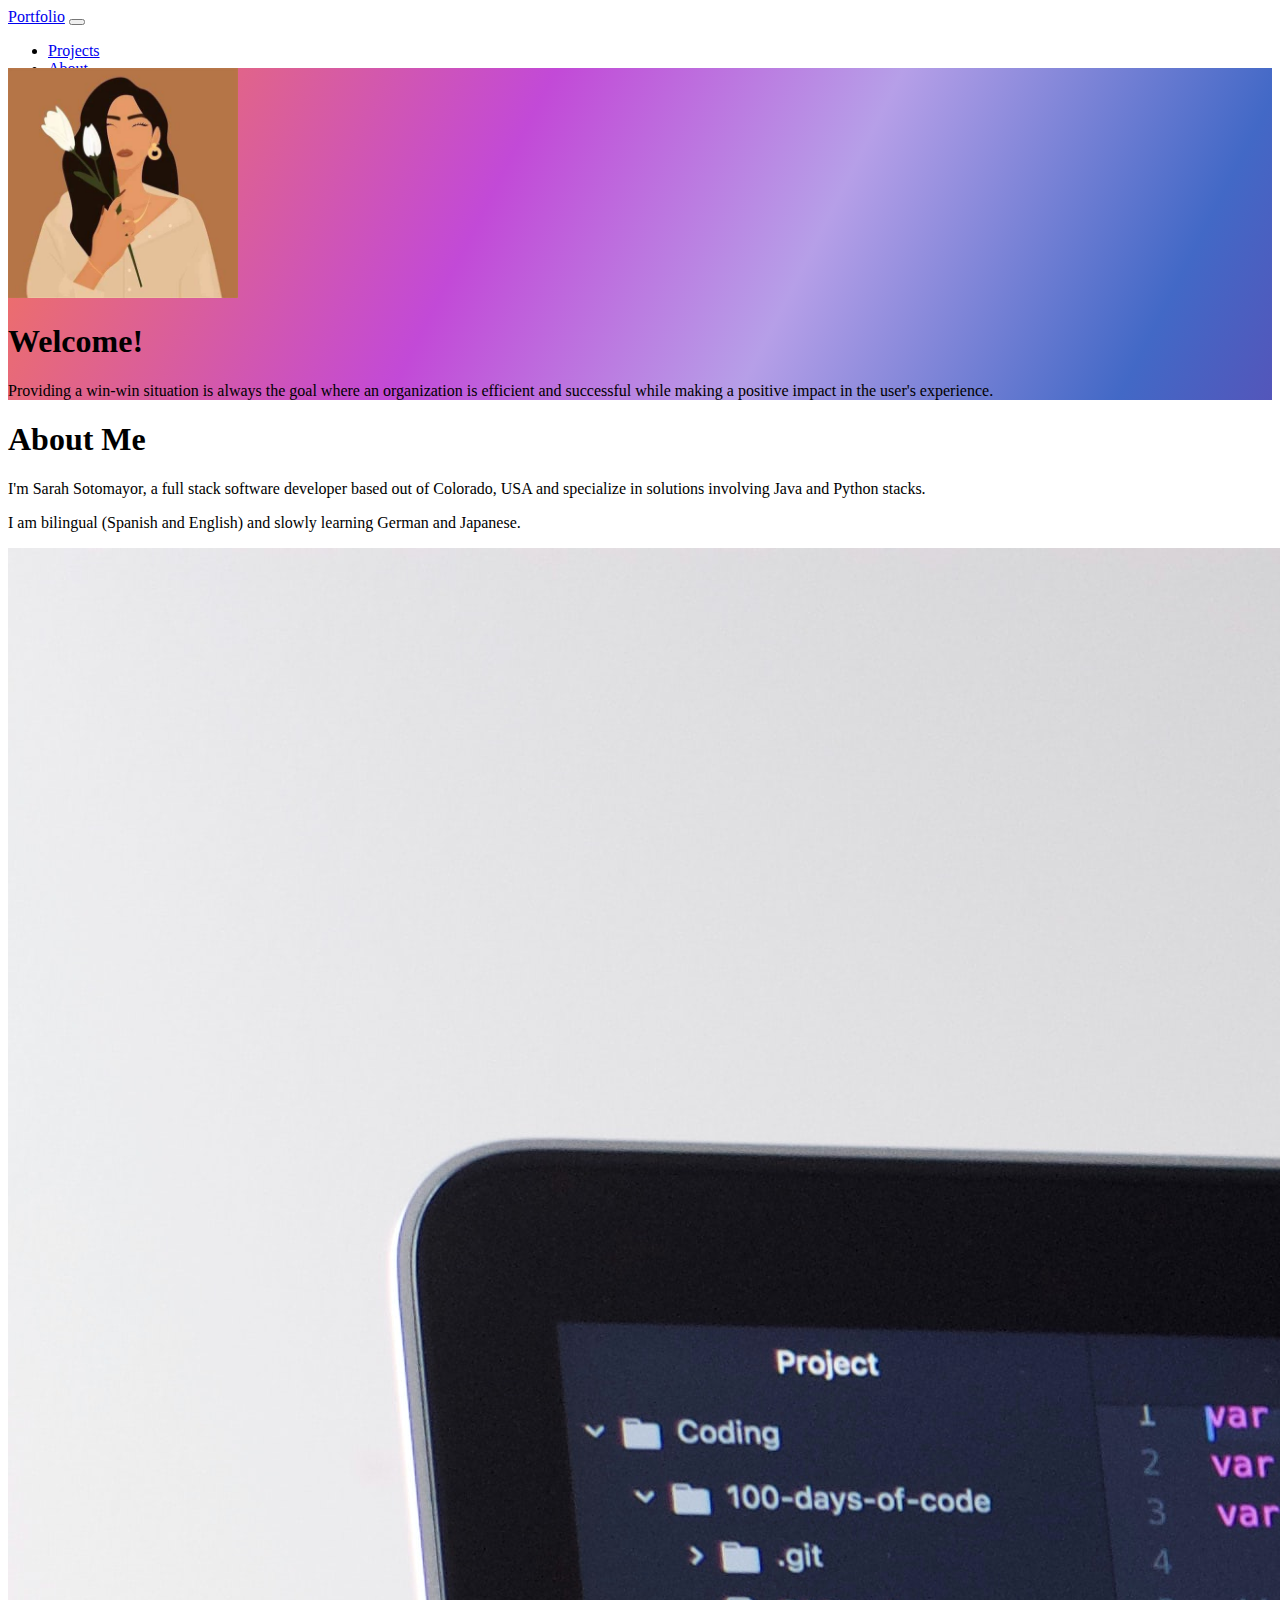
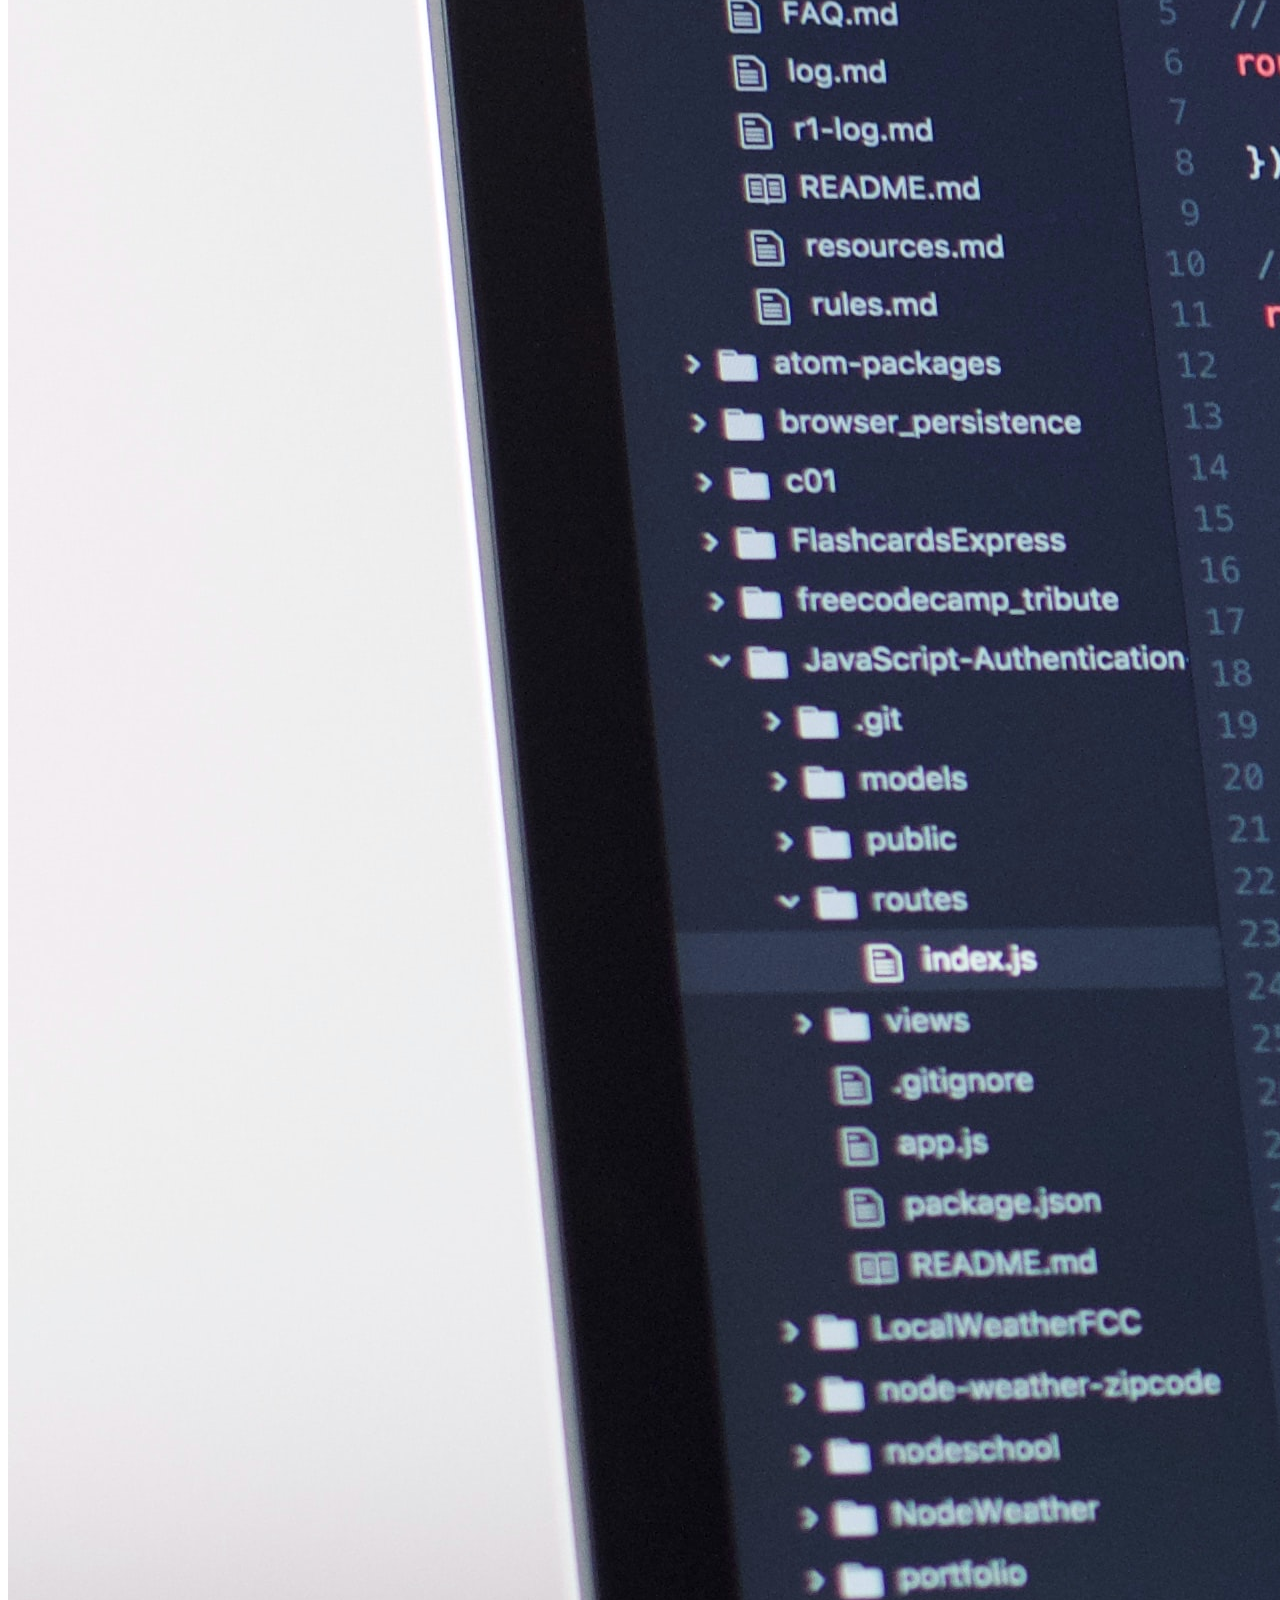
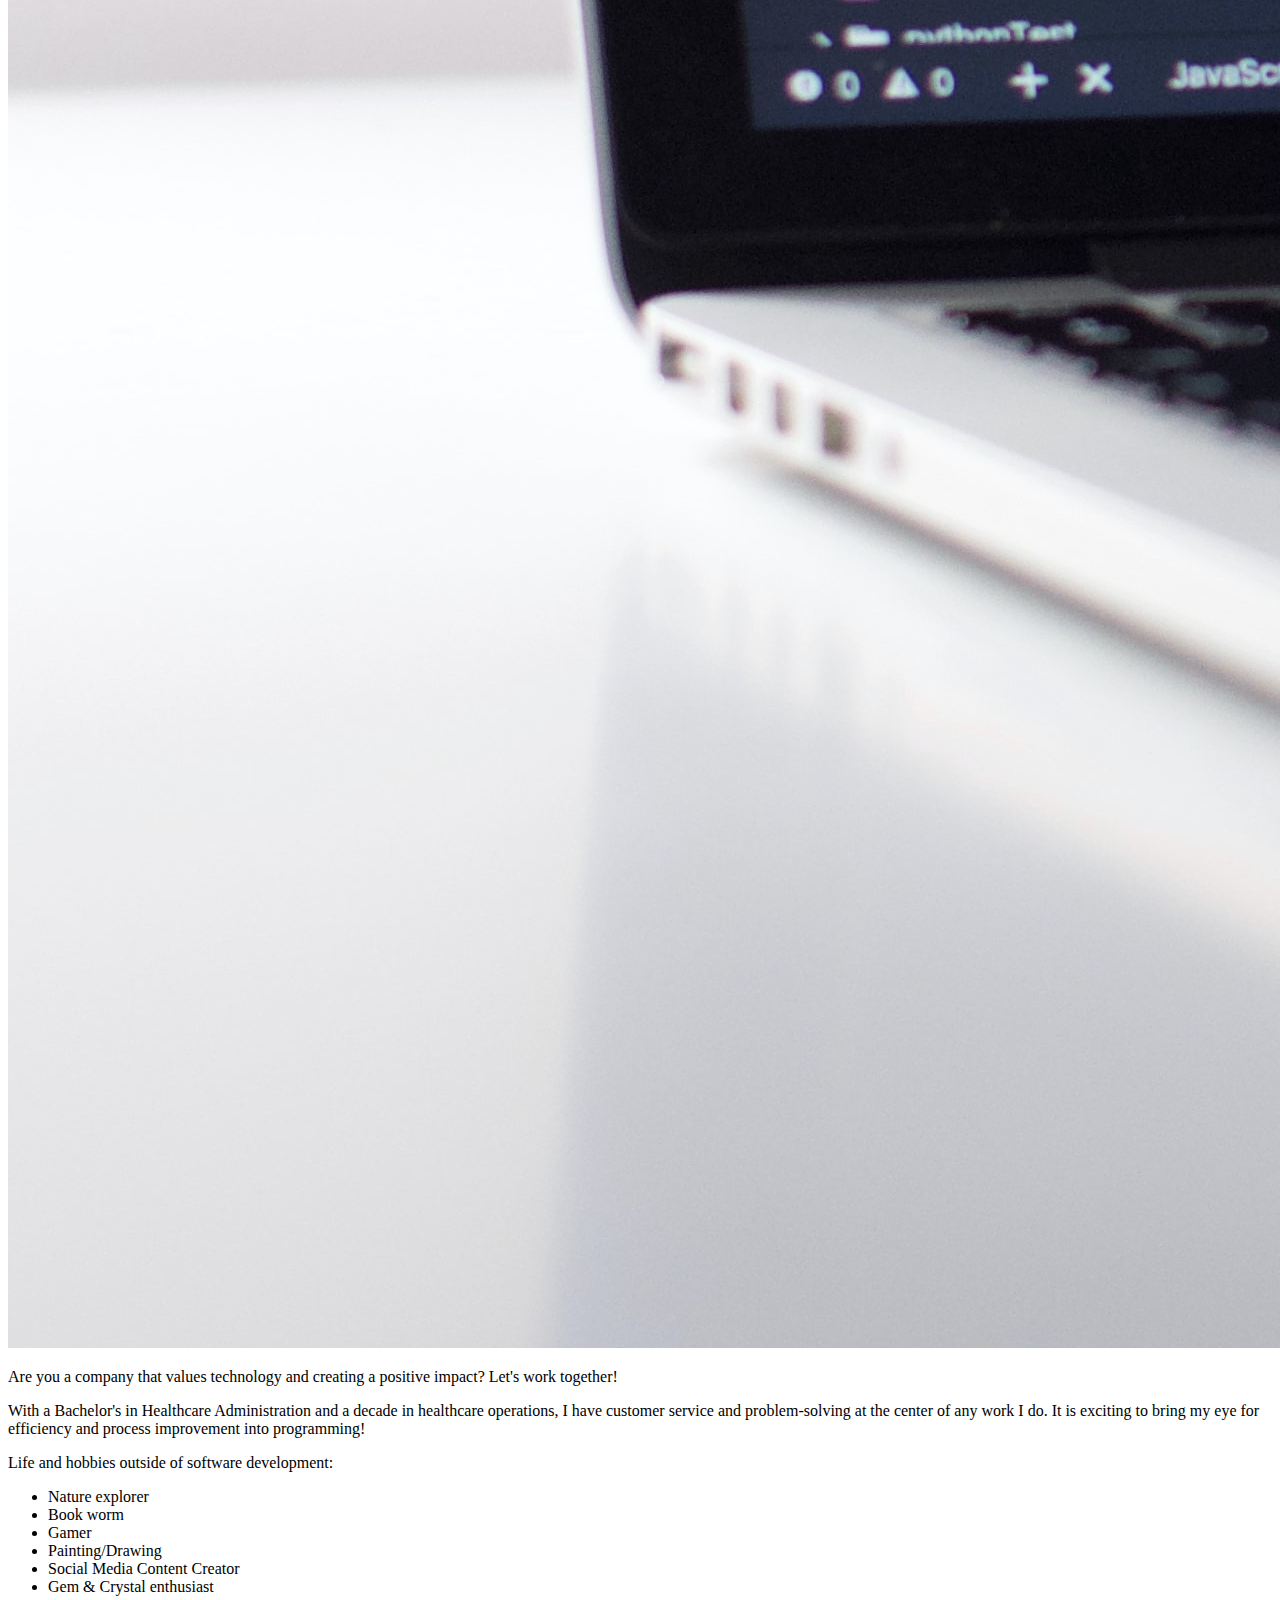
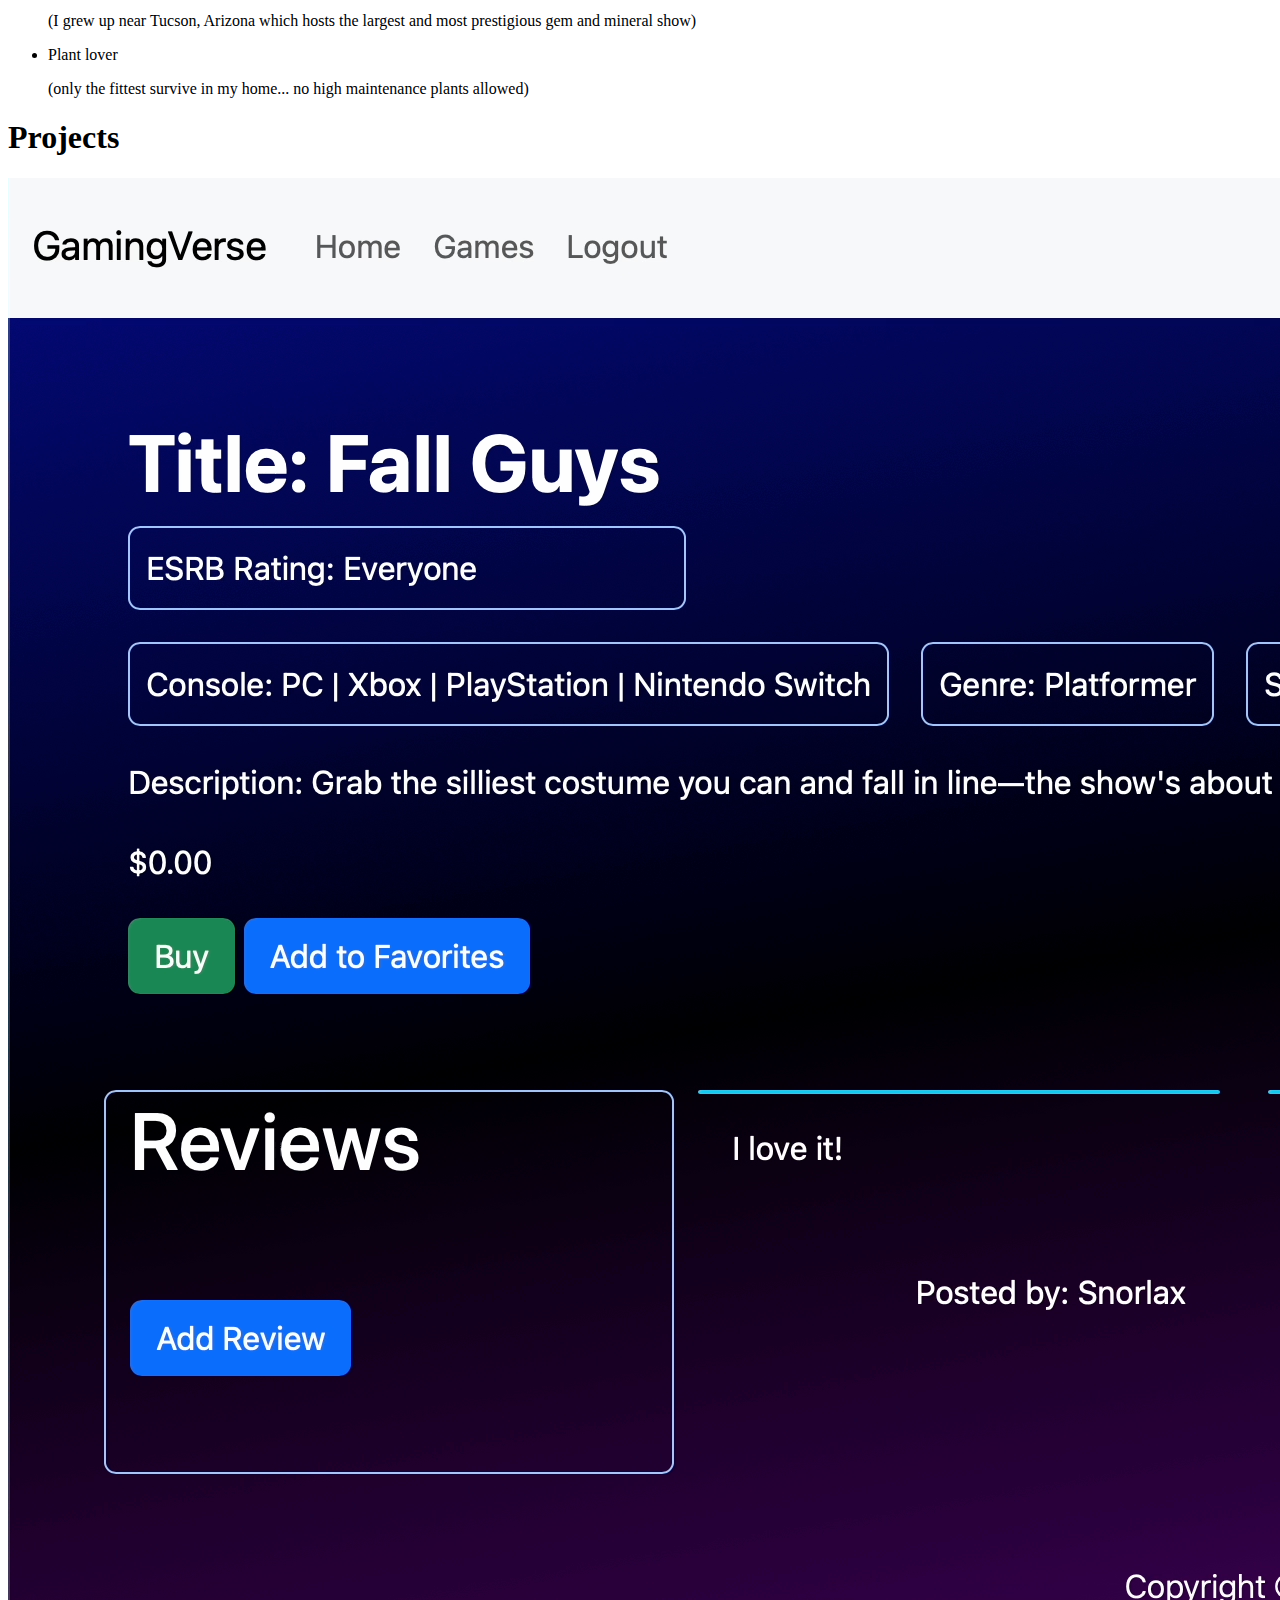
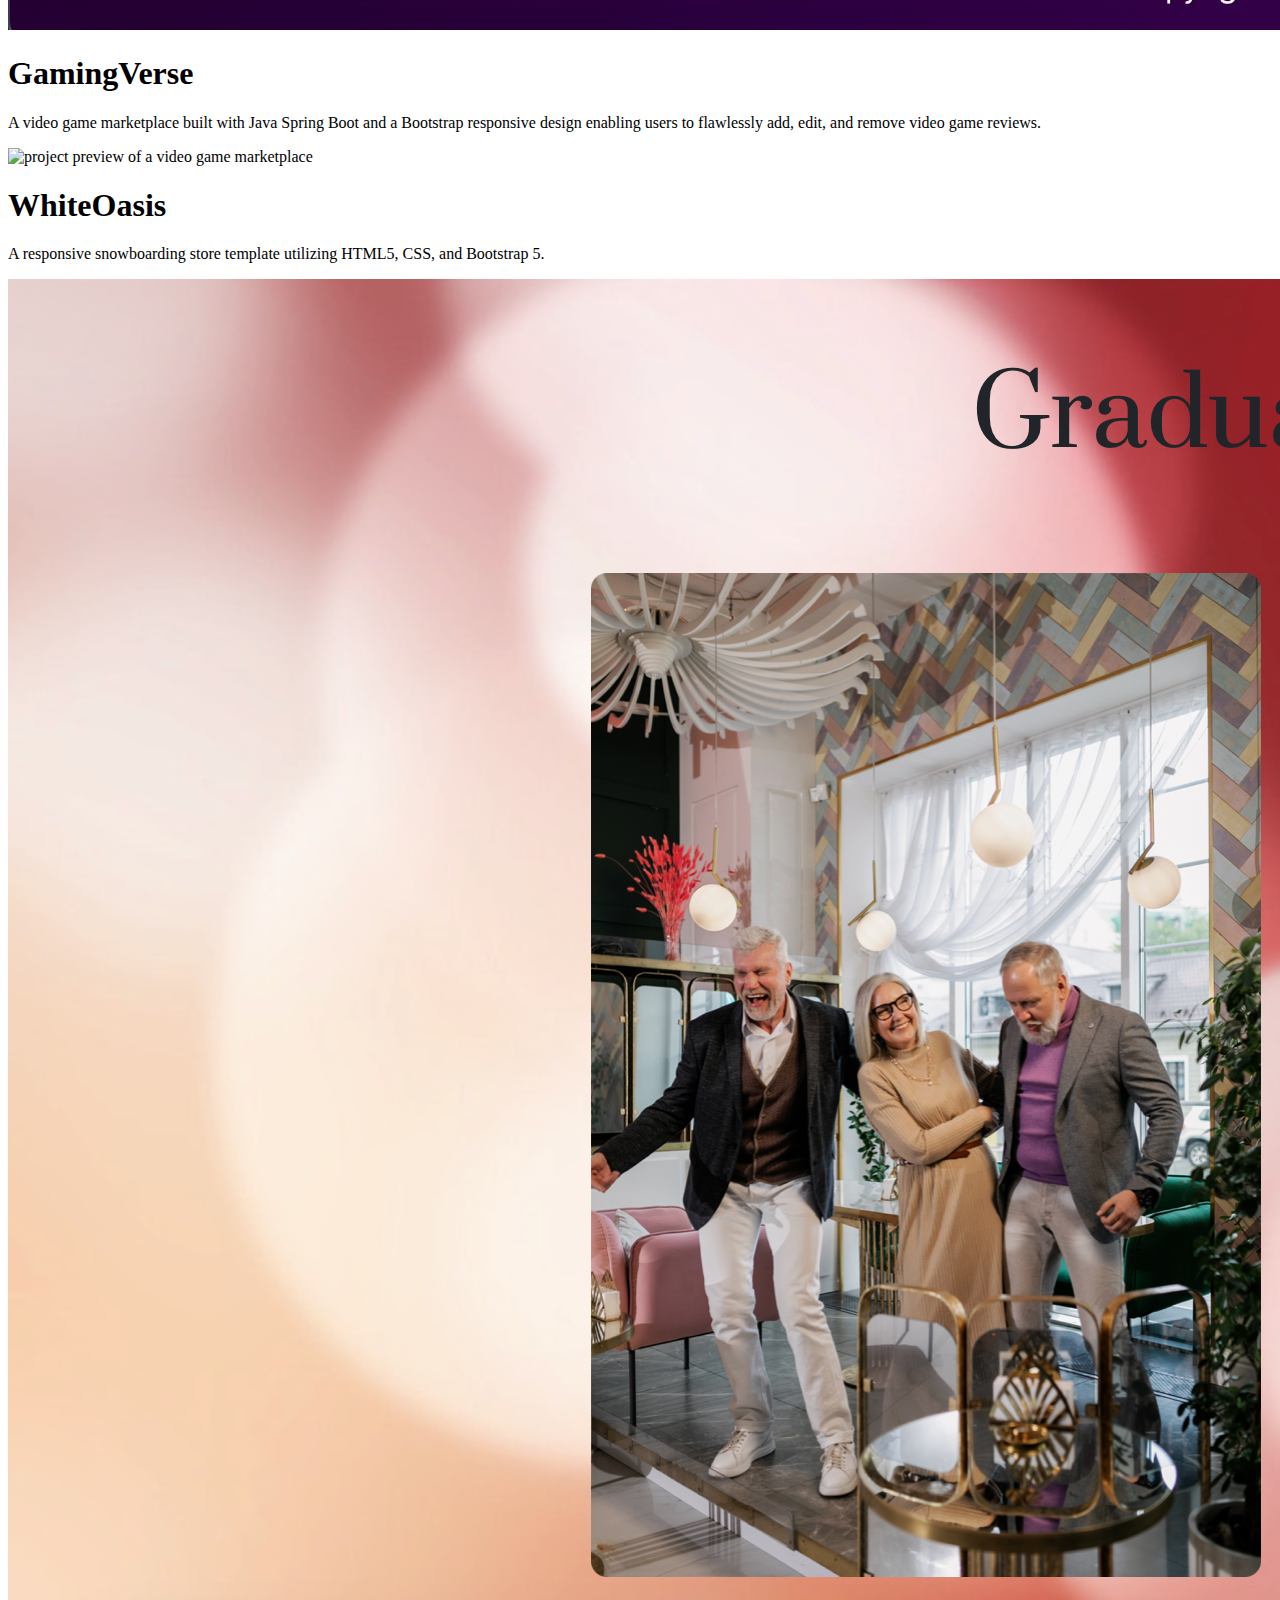
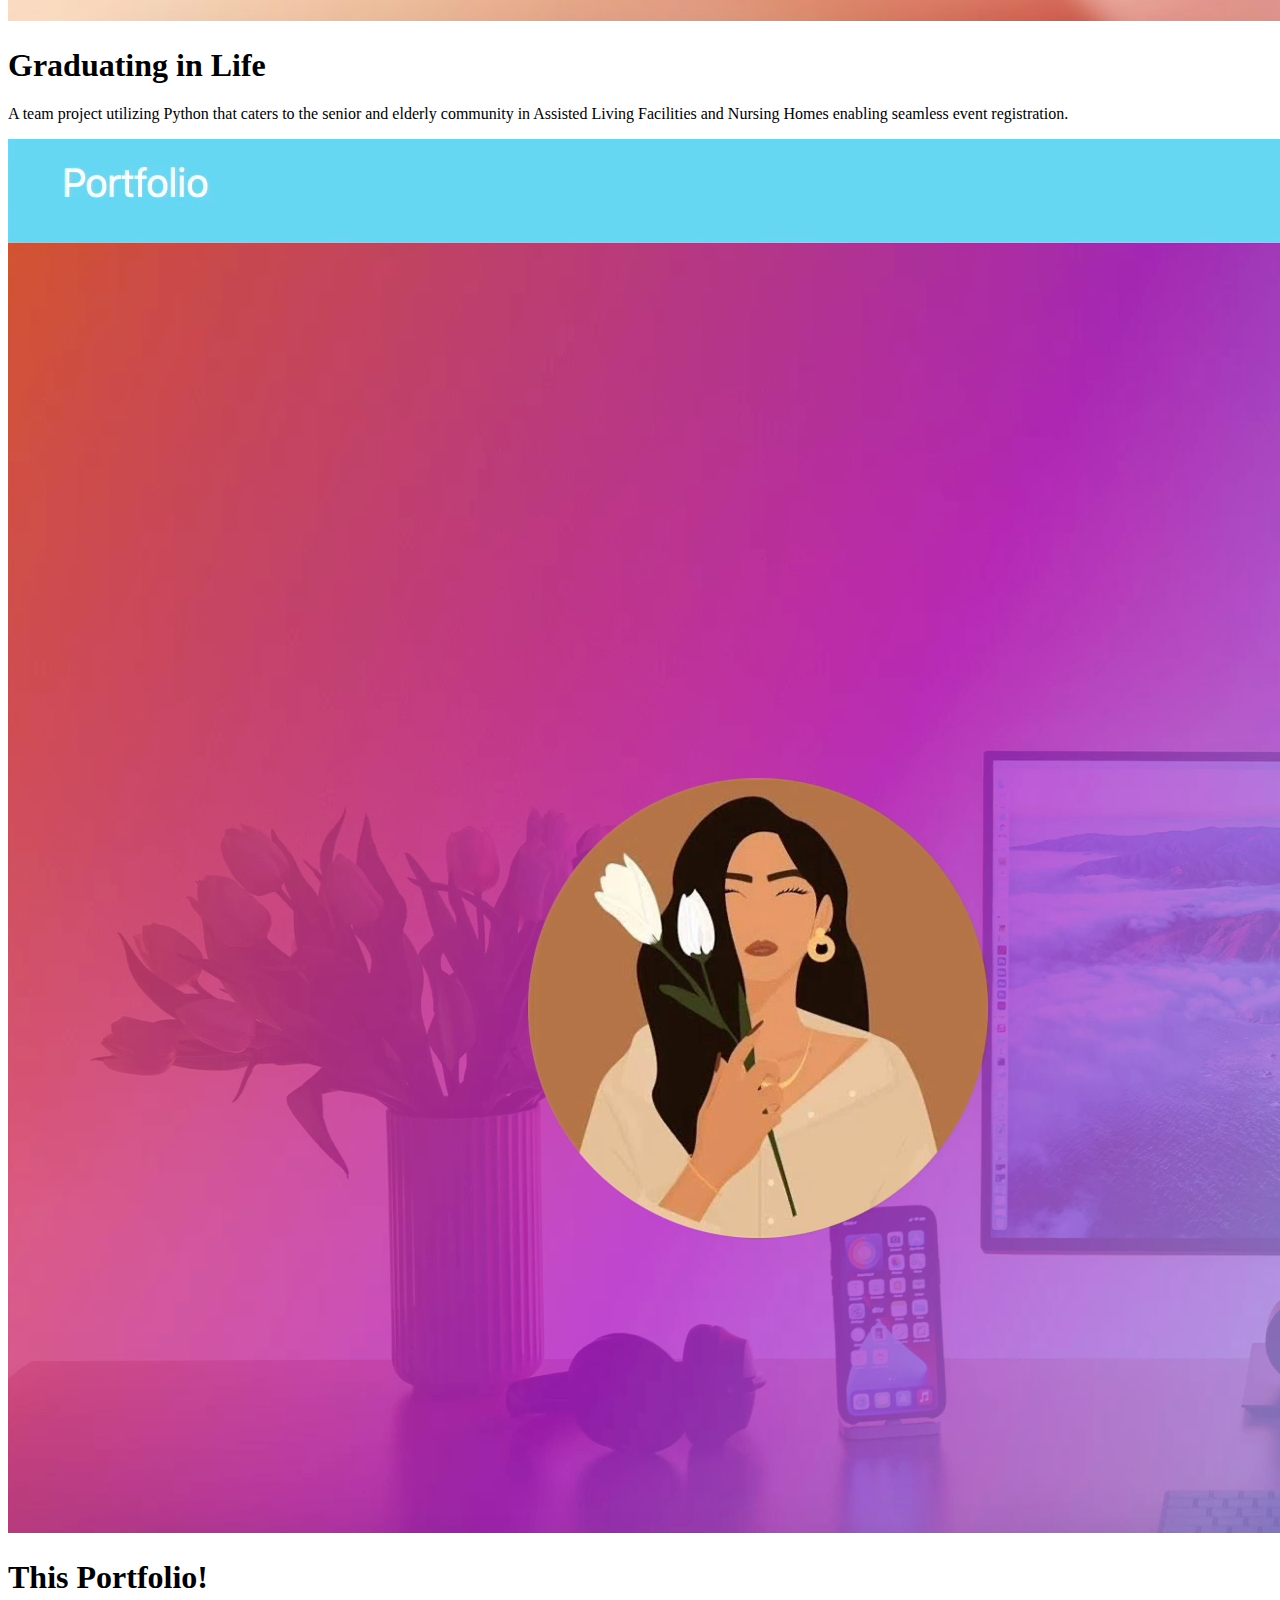
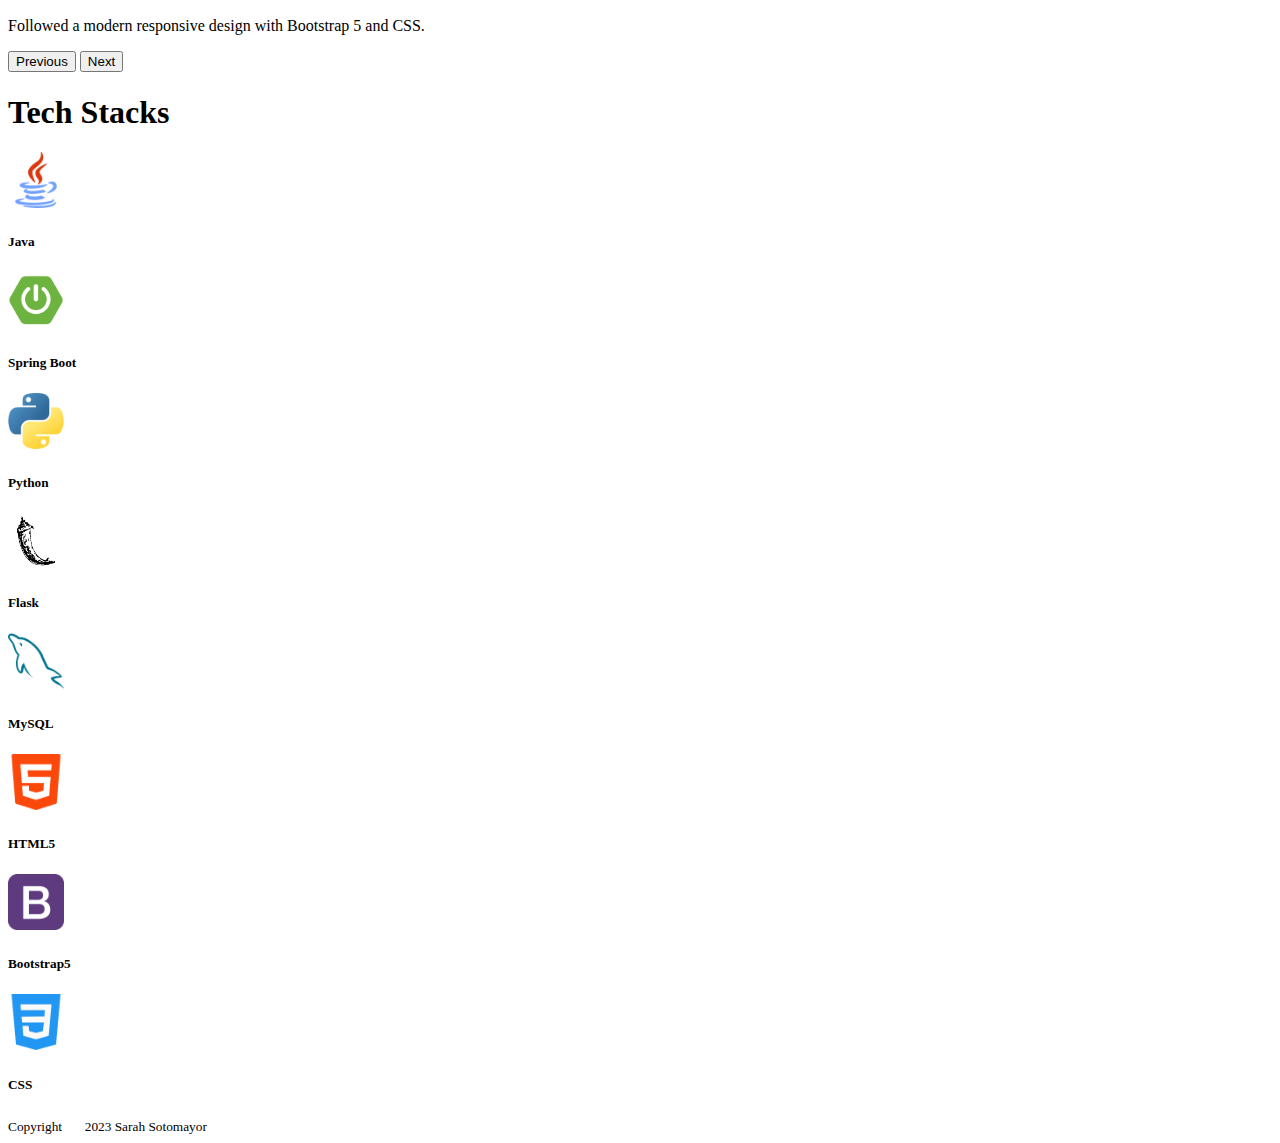
==== commit 38bee6b5: "edits" ====
--- a/index.html
+++ b/index.html
@@ -82,8 +82,8 @@
                     About Me
                 </h1>
                 <p class="text-muted">
-                    I am a full stack software developer based out of Colorado, USA and
-                    specialize in solutions involving Python/Flask, Java/Spring, and MySQL. 
+                    I'm Sarah Sotomayor, a full stack software developer based out of Colorado, USA and
+                    specialize in solutions involving Java and Python stacks. 
                 </p>
                 <p class="text-muted">
                     I am bilingual (Spanish and English) and slowly learning German and Japanese.
@@ -97,8 +97,8 @@
                 </div>
                 <div class="col-lg-6 mt-4 mt-lg-0">
                     <p class="display-6 text-muted mb-3">    
-                        I am interested in companies that value technology and 
-                        create a positive impact.
+                        Are you a company that values technology and 
+                        creating a positive impact? Let's work together!
                     </p>
                     <p>
                         With a Bachelor's in Healthcare Administration and a decade in healthcare 
@@ -181,9 +181,8 @@
                                 Graduating in Life
                             </h1>
                             <p class="text-light fw-bold">
-                                A team project utilizing Python where I led the collaboration and created
-                                user and event controllers, facilitating smooth interactions between the models and views.
-                                This event planner caters to the senior and elderly community in Assisted Living Facilities
+                                A team project utilizing Python that caters to the senior 
+                                and elderly community in Assisted Living Facilities
                                 and Nursing Homes enabling seamless event registration. 
                             </p>
                         </div>
--- a/static/css/style.css
+++ b/static/css/style.css
@@ -32,7 +32,7 @@
 
 /* CAROUSEL IMAGE COVER */
 .carousel-item {
-    background: url(../images/ribbon-light-space.jpg);
+    background-image: url(../images/ribbon-light-space.jpg);
     background-size: cover;
     background-attachment: fixed;
 }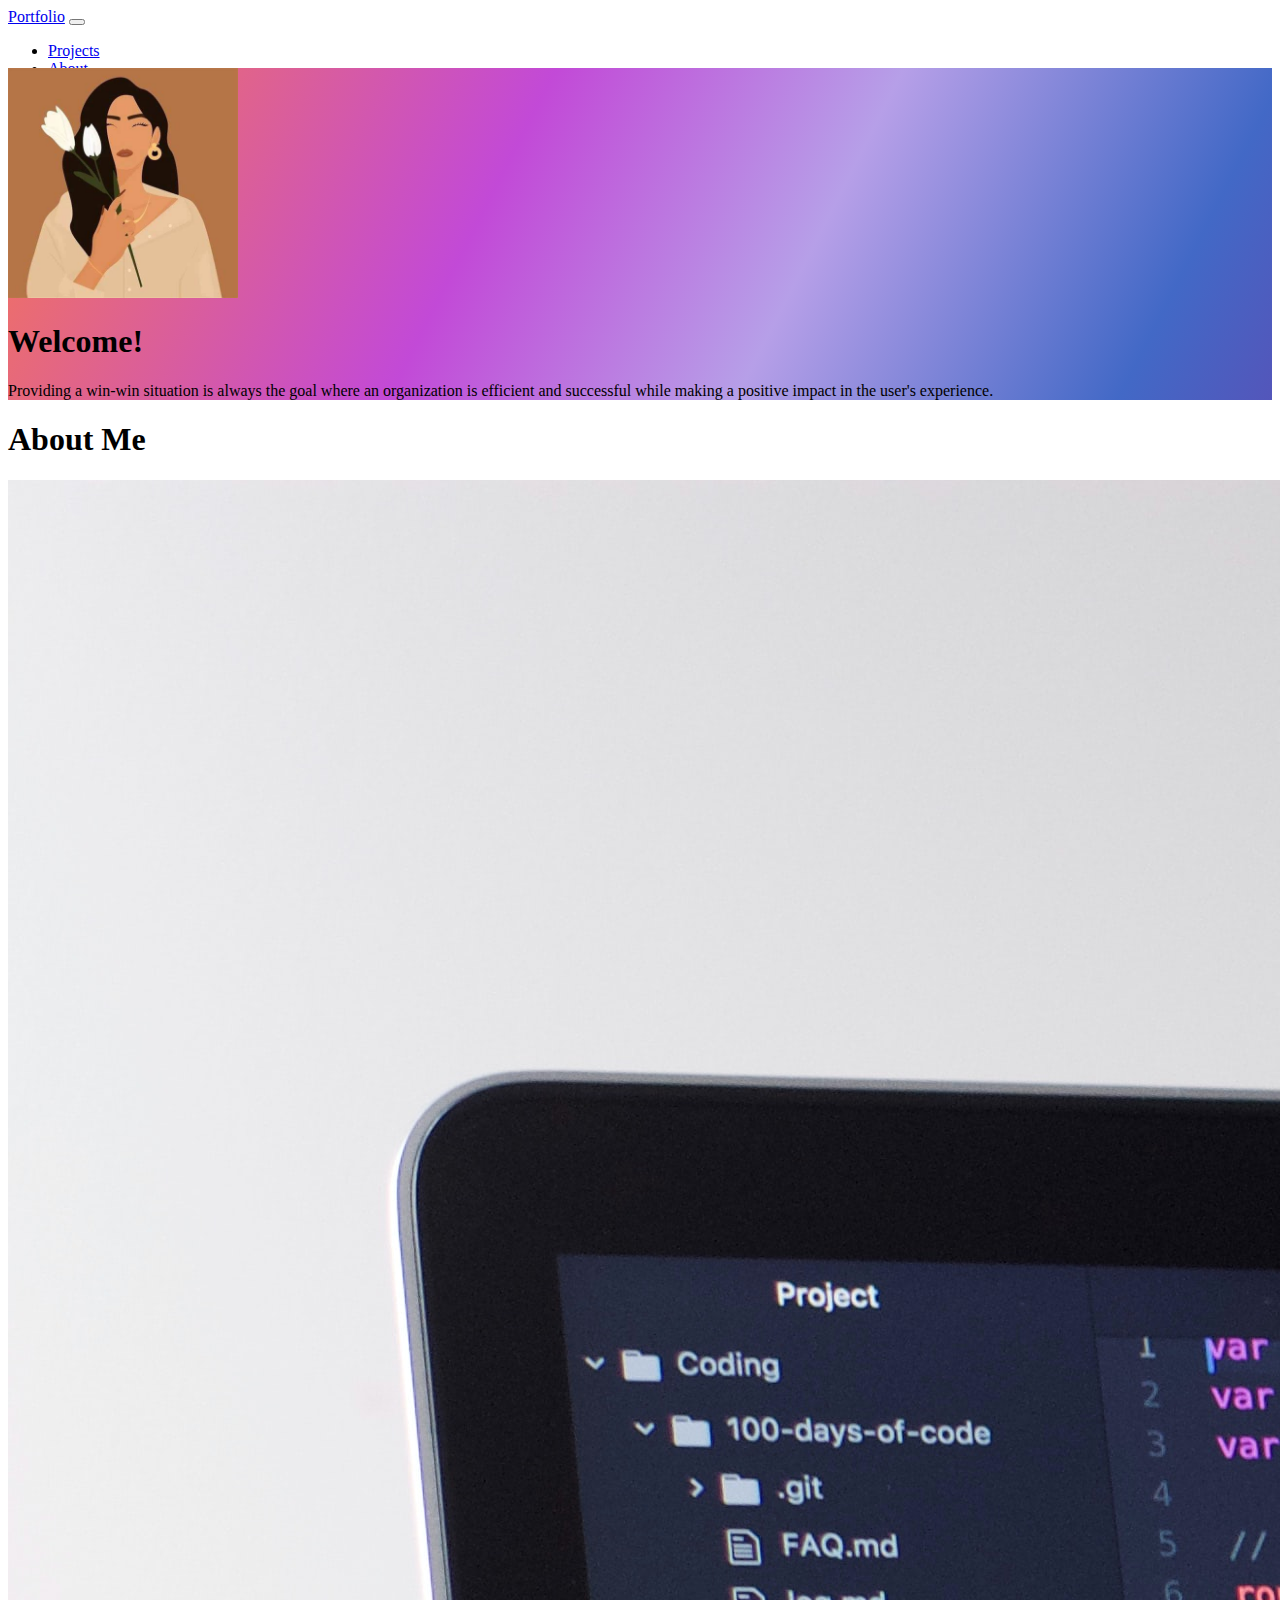
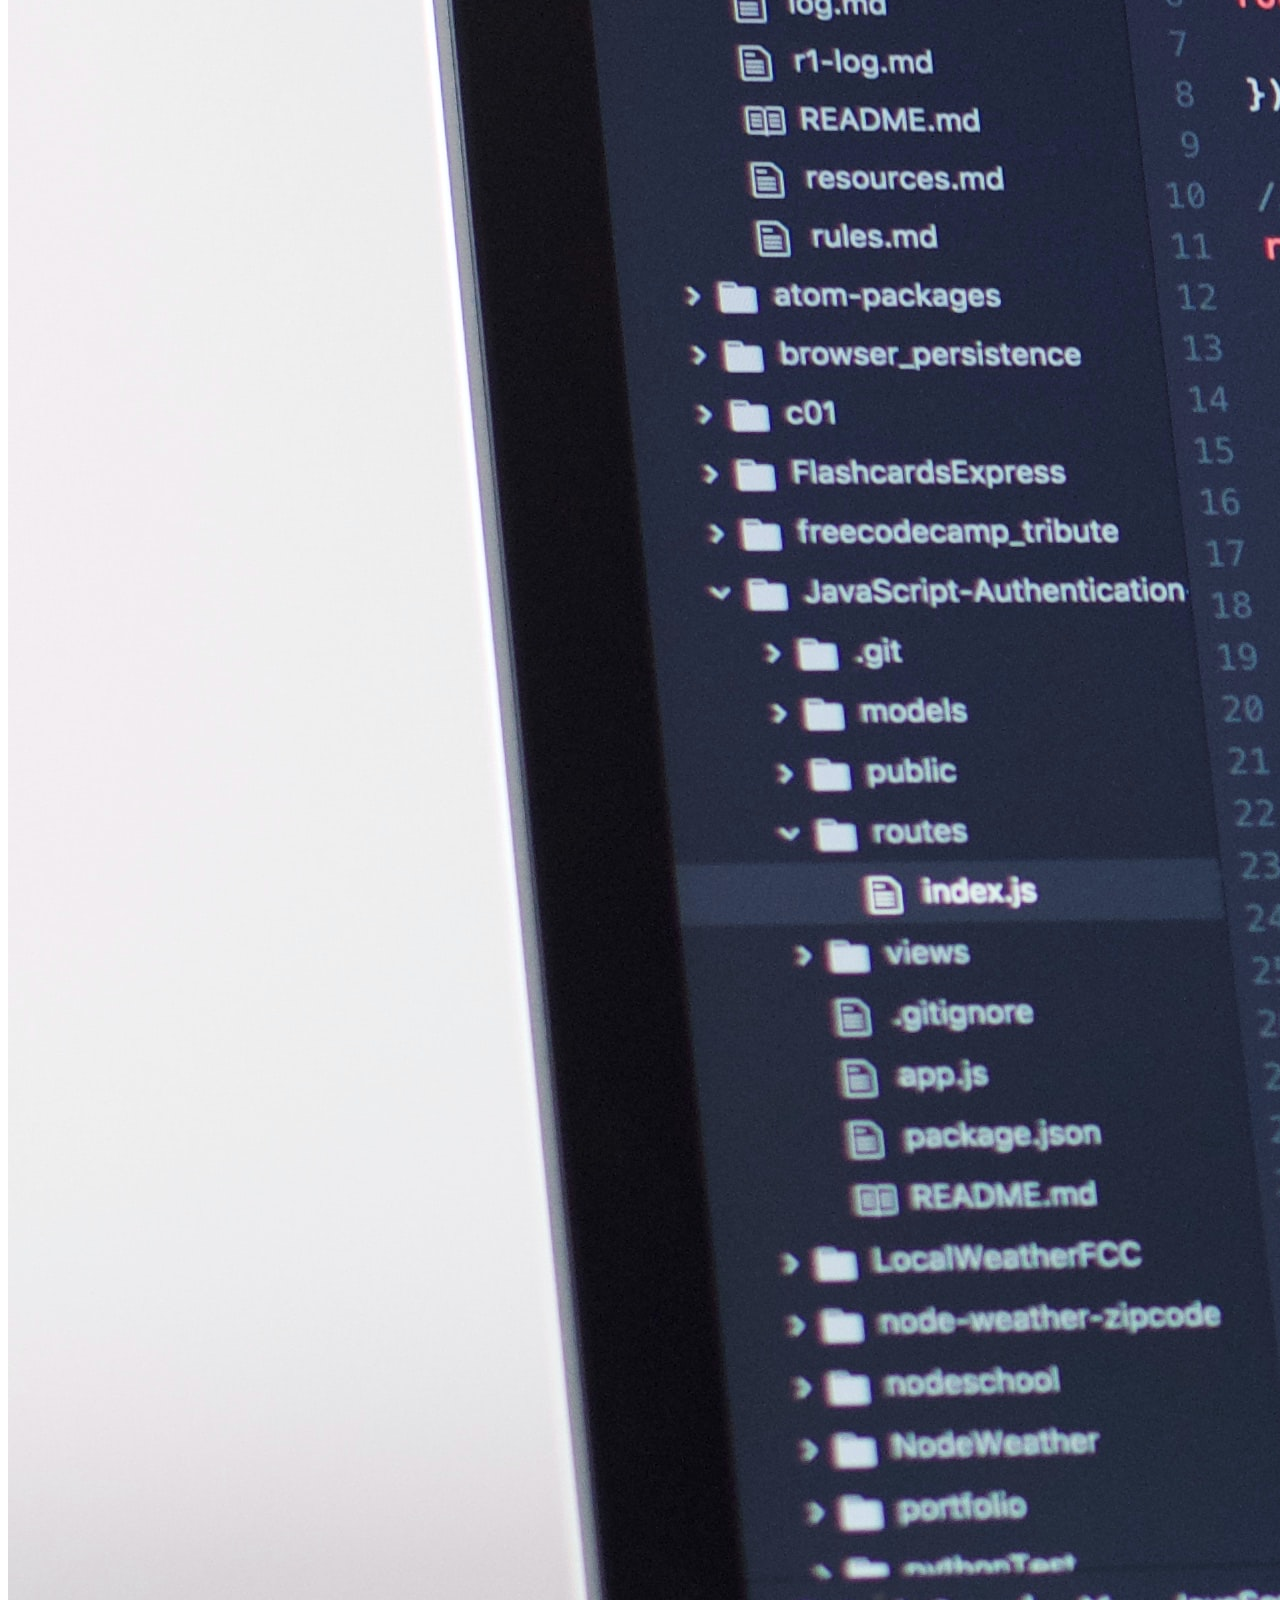
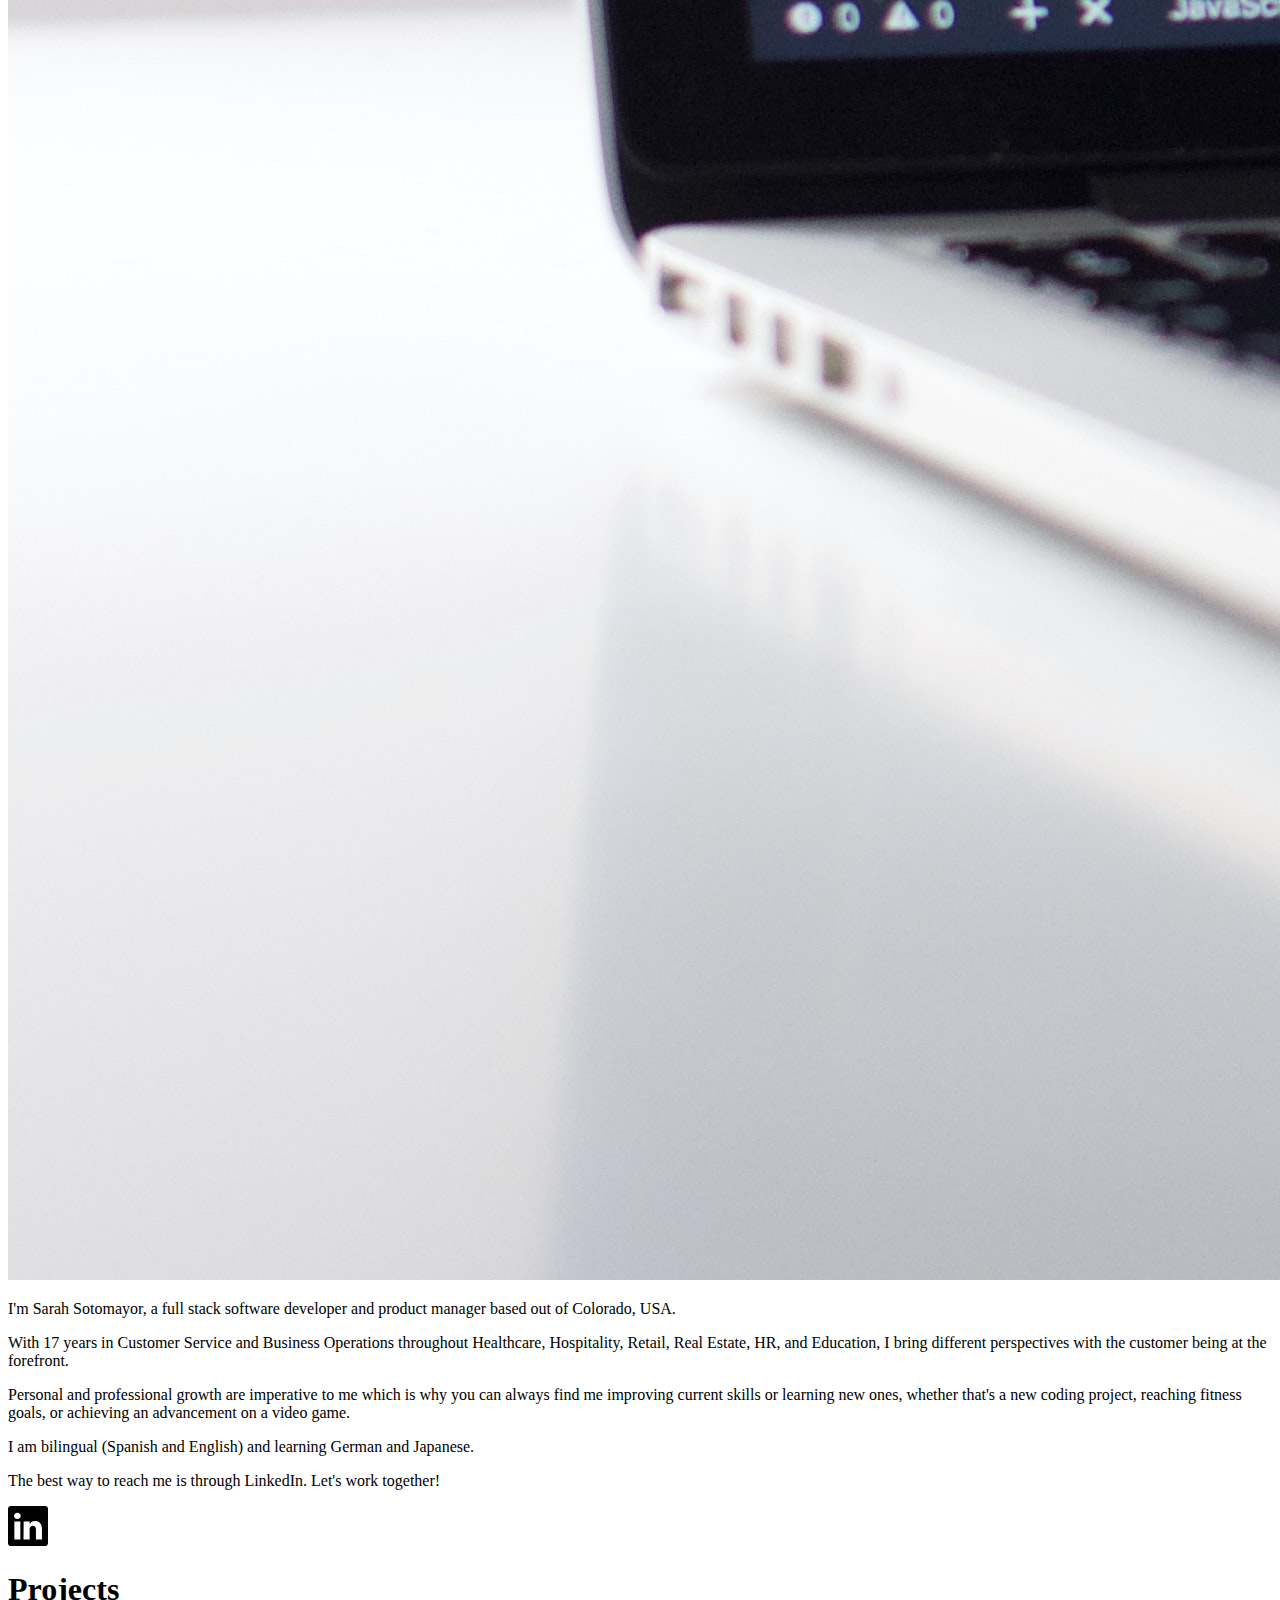
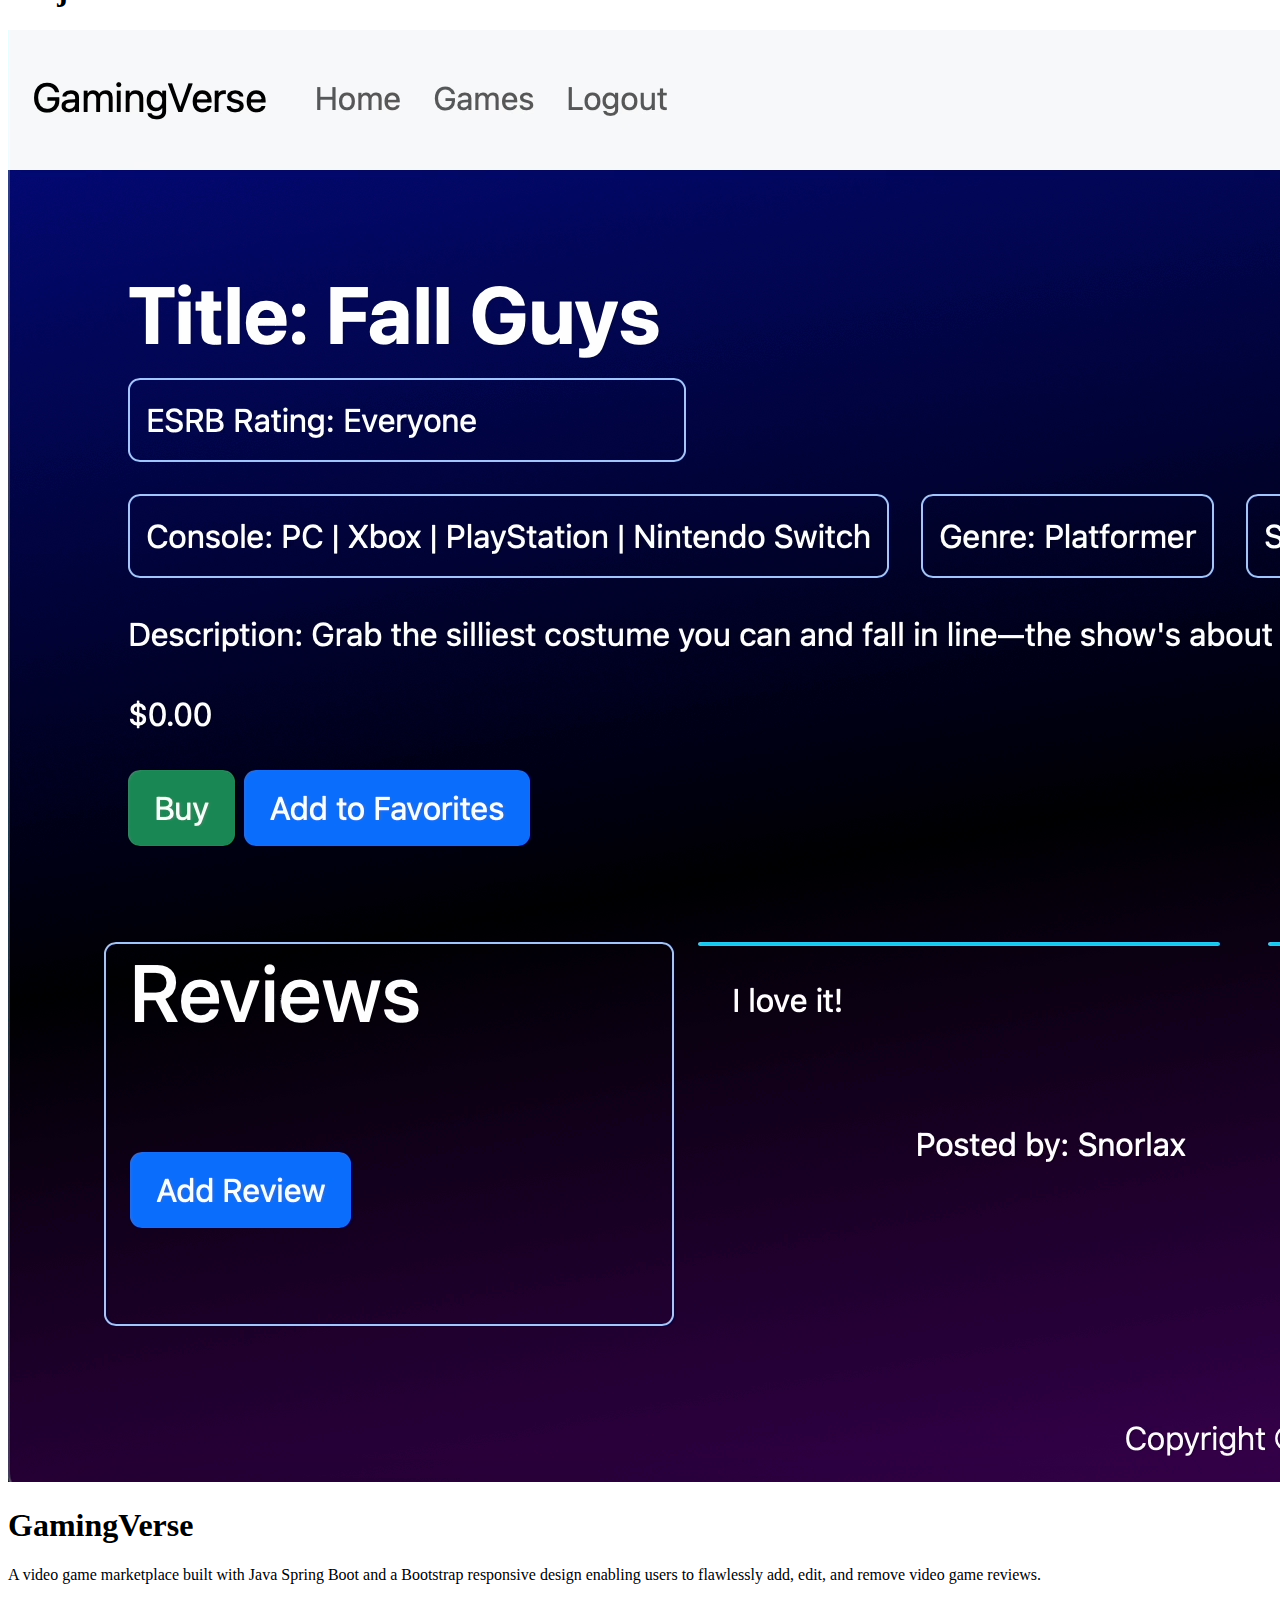
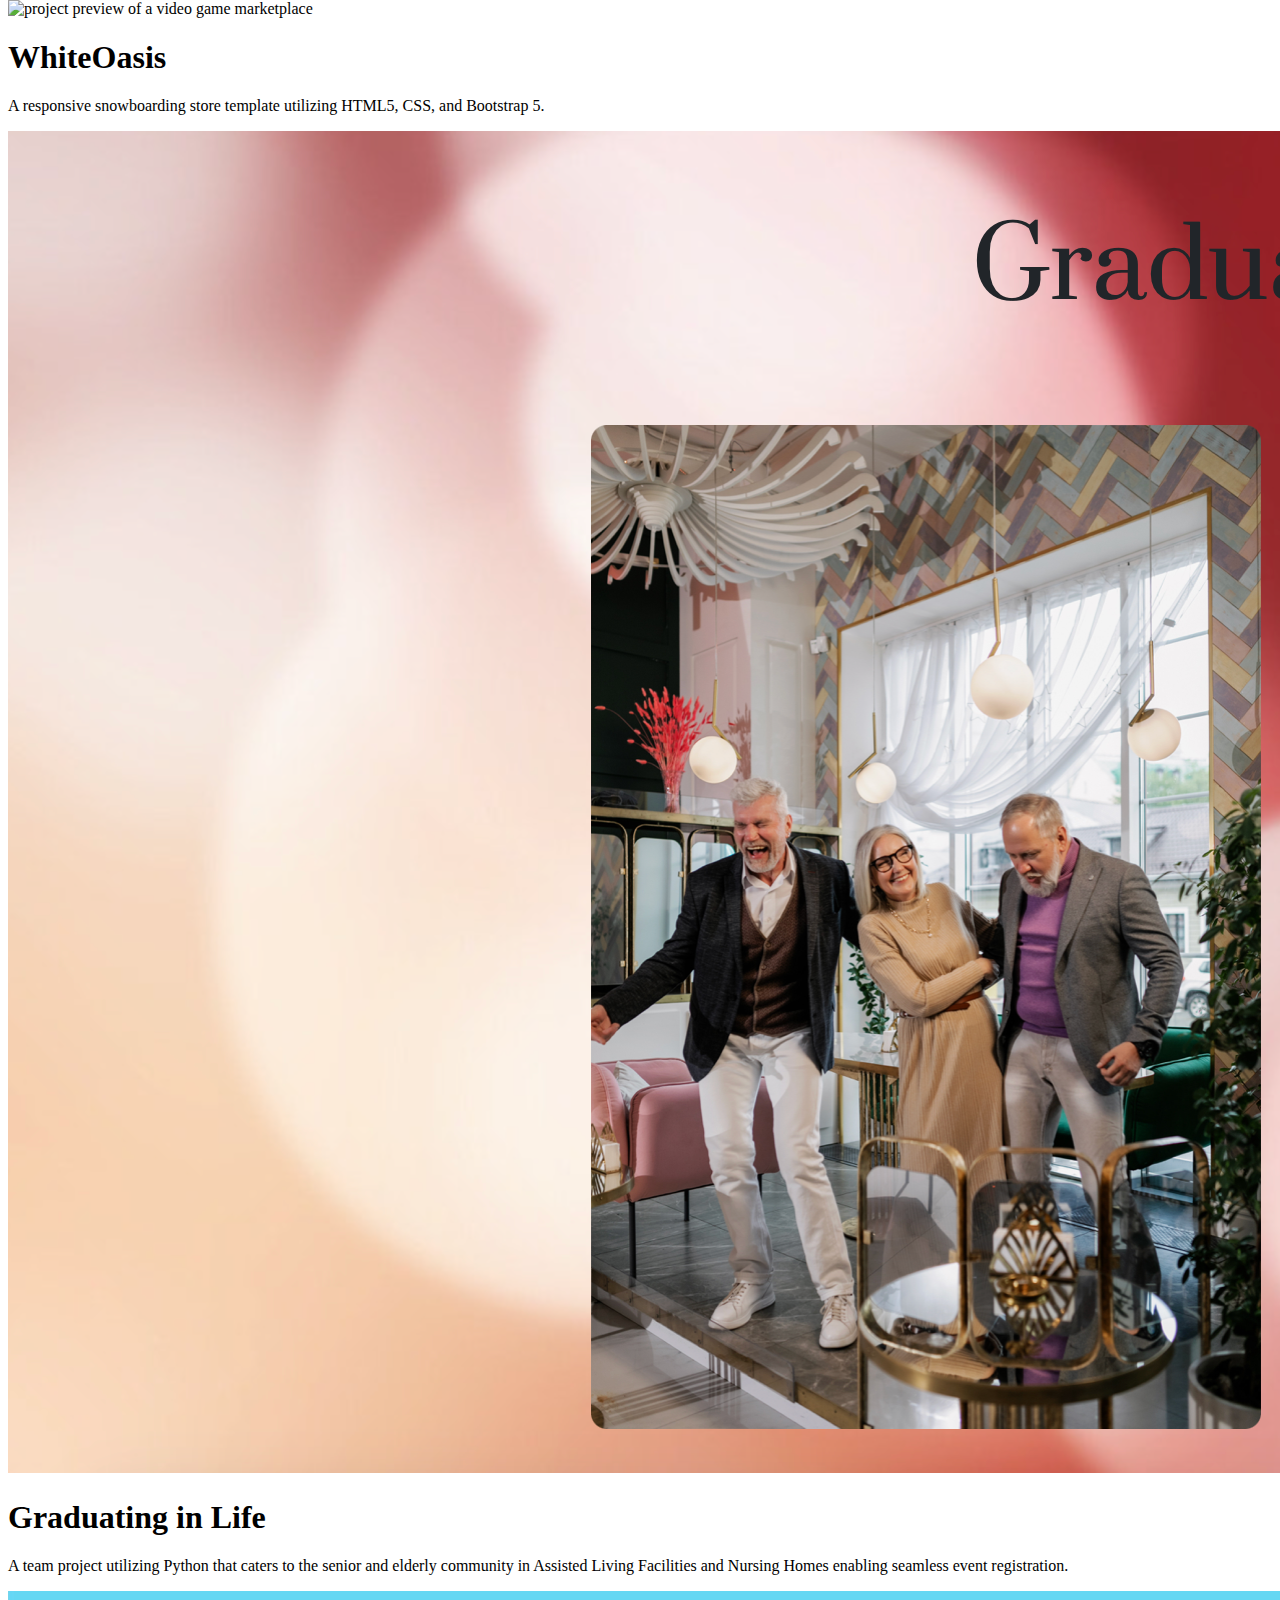
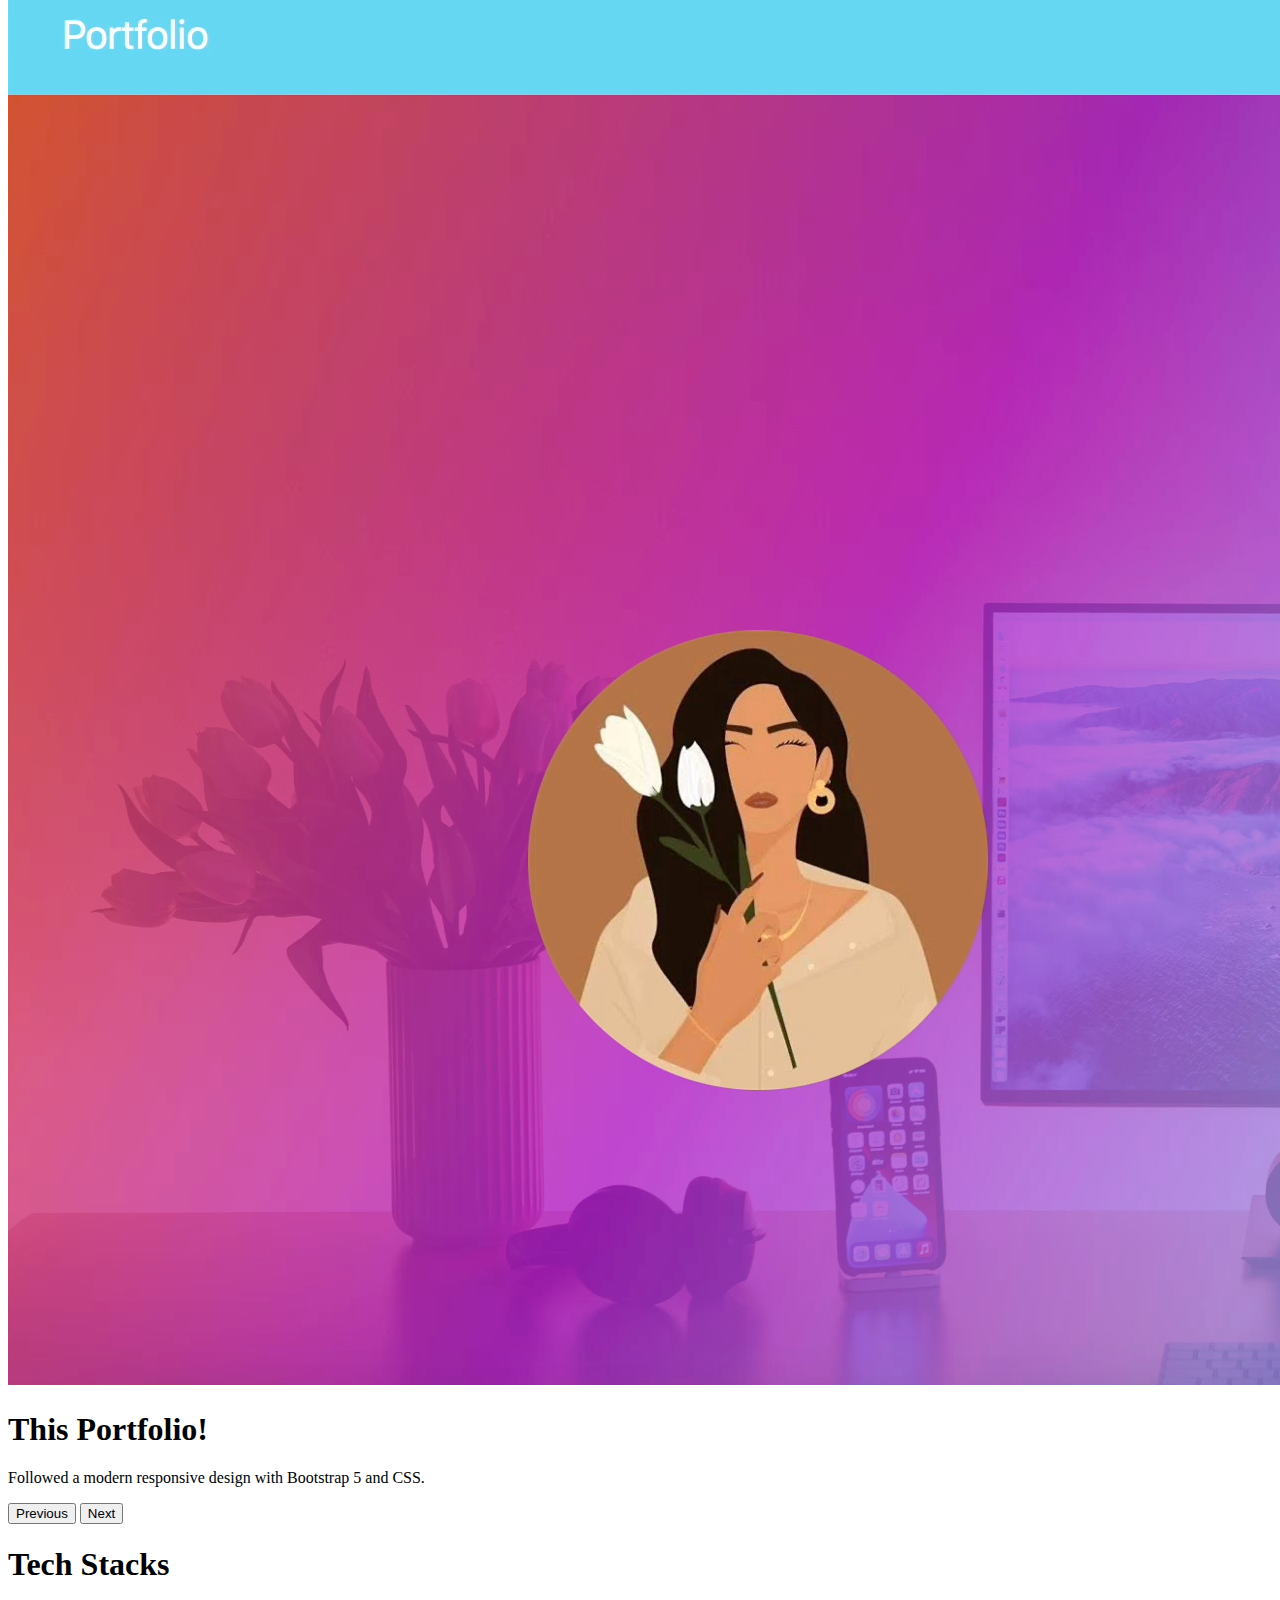
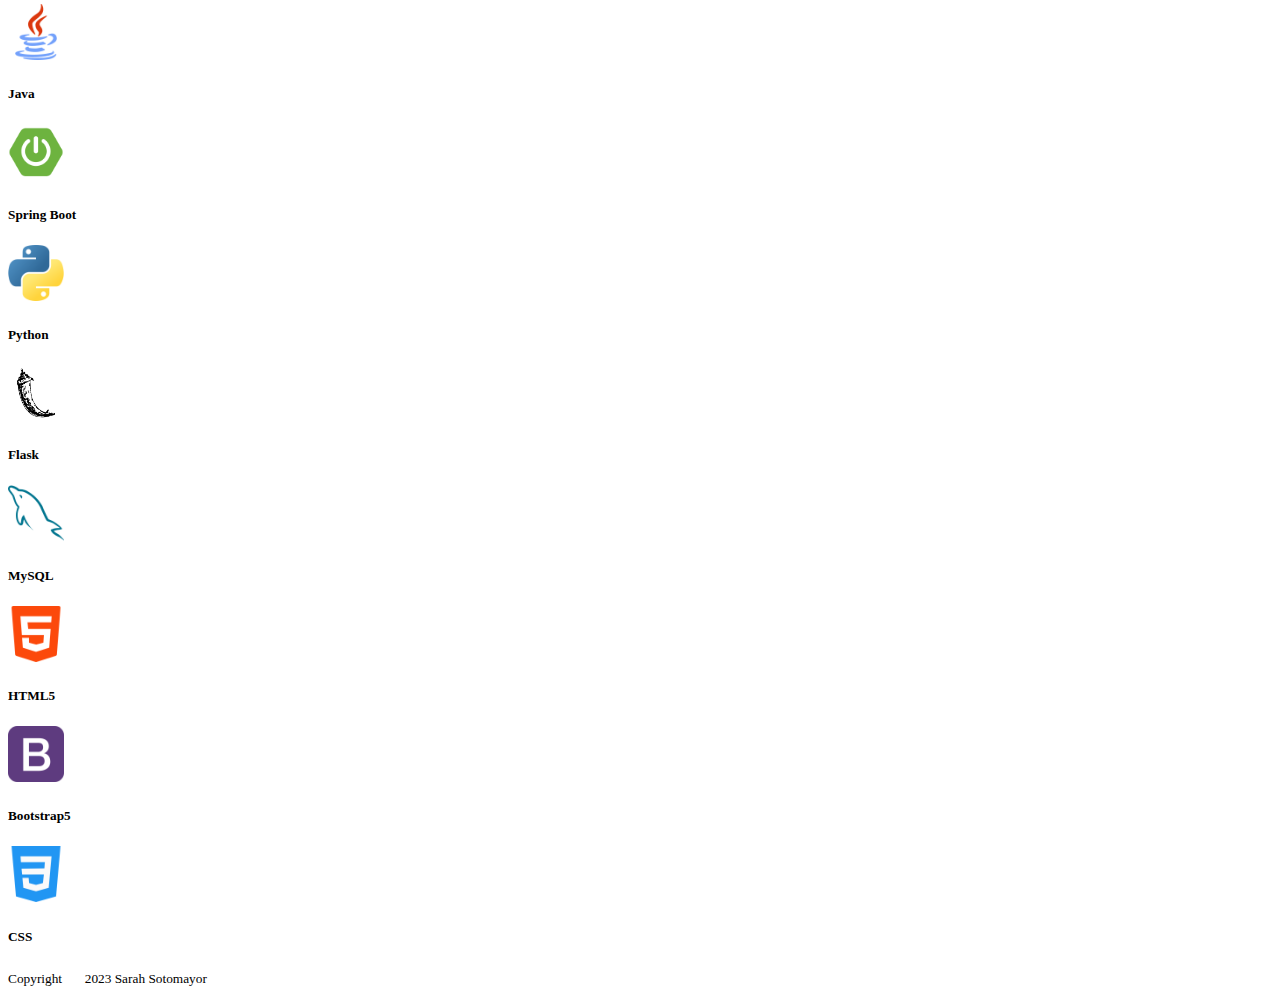
==== commit f740ae2f: "updated about me section" ====
--- a/index.html
+++ b/index.html
@@ -63,7 +63,7 @@
                 </div>
                 <div class="col-6">
                     <div class="row text-center">
-                        <h1 class="display-2 text-info mb-5">Welcome!</h1>
+                        <h1 class="display-2 text-info mb-4">Welcome!</h1>
                         <p class="text-white text-center fs-5 fw-bold">
                             Providing a win-win situation is always the goal where an organization is 
                             efficient and successful while making a positive impact in the user's experience.        
@@ -81,13 +81,6 @@
                 <h1 class="display-5 border-bottom border-info-subtle" id="sectionAbout">
                     About Me
                 </h1>
-                <p class="text-muted">
-                    I'm Sarah Sotomayor, a full stack software developer based out of Colorado, USA and
-                    specialize in solutions involving Java and Python stacks. 
-                </p>
-                <p class="text-muted">
-                    I am bilingual (Spanish and English) and slowly learning German and Japanese.
-                </p>
             </div>
         </div>
         <div class="container-fluid">
@@ -95,39 +88,32 @@
                 <div class="col-lg-6 mt-2">
                     <img src="static/images/laptop.jpg" class="img-fluid" alt="">
                 </div>
-                <div class="col-lg-6 mt-4 mt-lg-0">
-                    <p class="display-6 text-muted mb-3">    
-                        Are you a company that values technology and 
-                        creating a positive impact? Let's work together!
-                    </p>
-                    <p>
-                        With a Bachelor's in Healthcare Administration and a decade in healthcare 
-                        operations, I have customer service and problem-solving at the center of 
-                        any work I do. It is exciting to bring my eye for efficiency and process improvement 
-                        into programming!
-                    </p>
-                    <p class="mb-0">
-                        Life and hobbies outside of software development:
-                        <ul>
-                            <li>Nature explorer</li>
-                            <li>Book worm</li>
-                            <li>Gamer</li>
-                            <li>Painting/Drawing</li>
-                            <li>Social Media Content Creator</li>
-                            <li>Gem & Crystal enthusiast
-                                <p class="mb-0">
-                                    (I grew up near Tucson, Arizona which hosts the largest and most 
-                                prestigious gem and mineral show)
-                                </p>
-                            </li>
-                            <li>Plant lover 
-                                <p class="mb-0">
-                                    (only the fittest survive in my home... 
-                                    no high maintenance plants allowed)
-                                </p>
-                            </li>
-                        </ul>
-                    </p>
+                <div class="col-lg-6 mt-4 mt-lg-0 fs-5">
+                    <p>
+                        I'm Sarah Sotomayor, a full stack software developer and product manager 
+                        based out of Colorado, USA. 
+                    </p>
+                    <p>
+                        With 17 years in Customer Service and Business Operations throughout Healthcare,
+                        Hospitality, Retail, Real Estate, HR, and Education, I bring different perspectives
+                        with the customer being at the forefront.
+                    </p>
+                    <p>
+                        Personal and professional growth are imperative to me which is why you can always find me
+                        improving current skills or learning new ones, whether that's a new coding project, reaching 
+                        fitness goals, or achieving an advancement on a video game. 
+                    </p>
+                    <p>
+                        I am bilingual (Spanish and English) and learning German and Japanese.
+                    </p>
+                    <p>
+                        The best way to reach me is through LinkedIn. Let's work together! 
+                    </p>
+                    <a href="https://www.linkedin.com/in/sarahstmyr/" class="btn btn-lg rounded px-1 py-1 me-3">
+                        <svg xmlns="http://www.w3.org/2000/svg" width="40" height="40" class="bi bi-linkedin" viewBox="0 0 16 16">
+                            <path d="M0 1.146C0 .513.526 0 1.175 0h13.65C15.474 0 16 .513 16 1.146v13.708c0 .633-.526 1.146-1.175 1.146H1.175C.526 16 0 15.487 0 14.854V1.146zm4.943 12.248V6.169H2.542v7.225h2.401zm-1.2-8.212c.837 0 1.358-.554 1.358-1.248-.015-.709-.52-1.248-1.342-1.248-.822 0-1.359.54-1.359 1.248 0 .694.521 1.248 1.327 1.248h.016zm4.908 8.212V9.359c0-.216.016-.432.08-.586.173-.431.568-.878 1.232-.878.869 0 1.216.662 1.216 1.634v3.865h2.401V9.25c0-2.22-1.184-3.252-2.764-3.252-1.274 0-1.845.7-2.165 1.193v.025h-.016a5.54 5.54 0 0 1 .016-.025V6.169h-2.4c.03.678 0 7.225 0 7.225h2.4z"/>
+                        </svg>
+                    </a>
                 </div>
             </div>
         </div>
